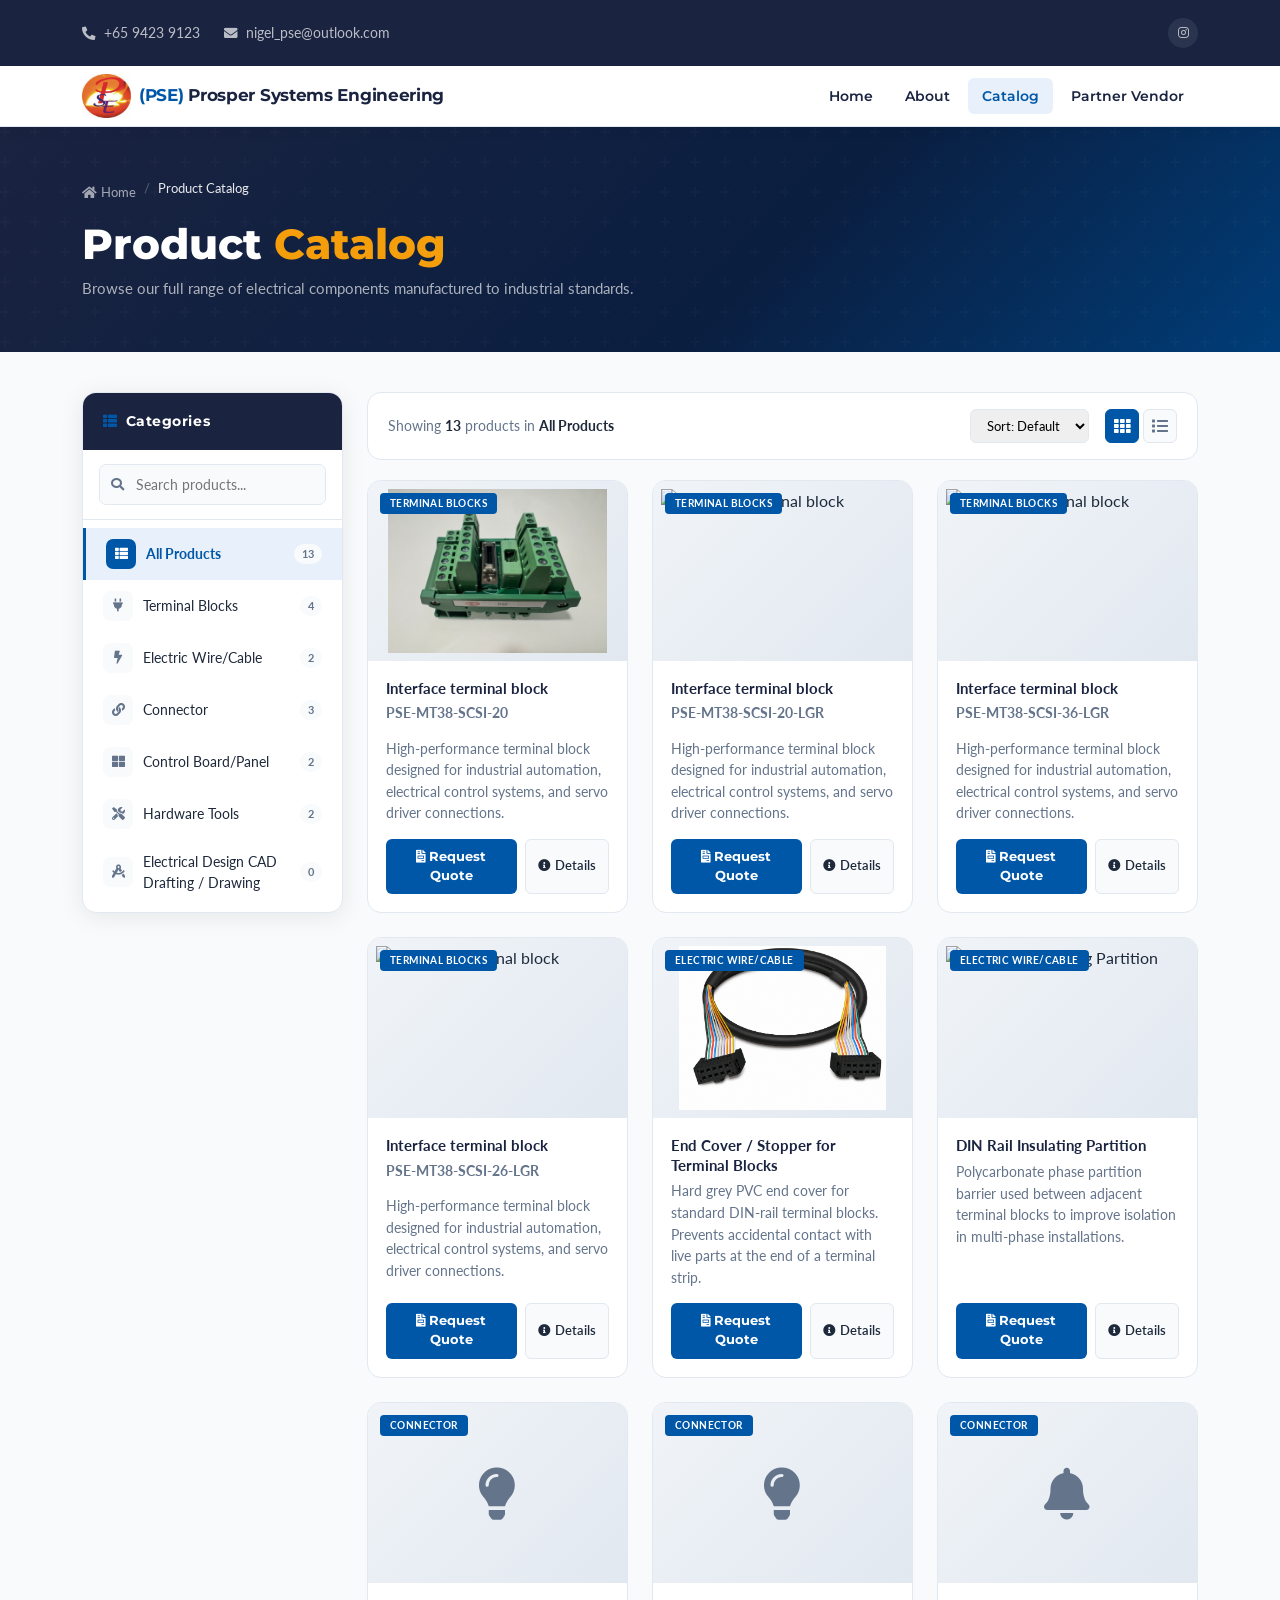
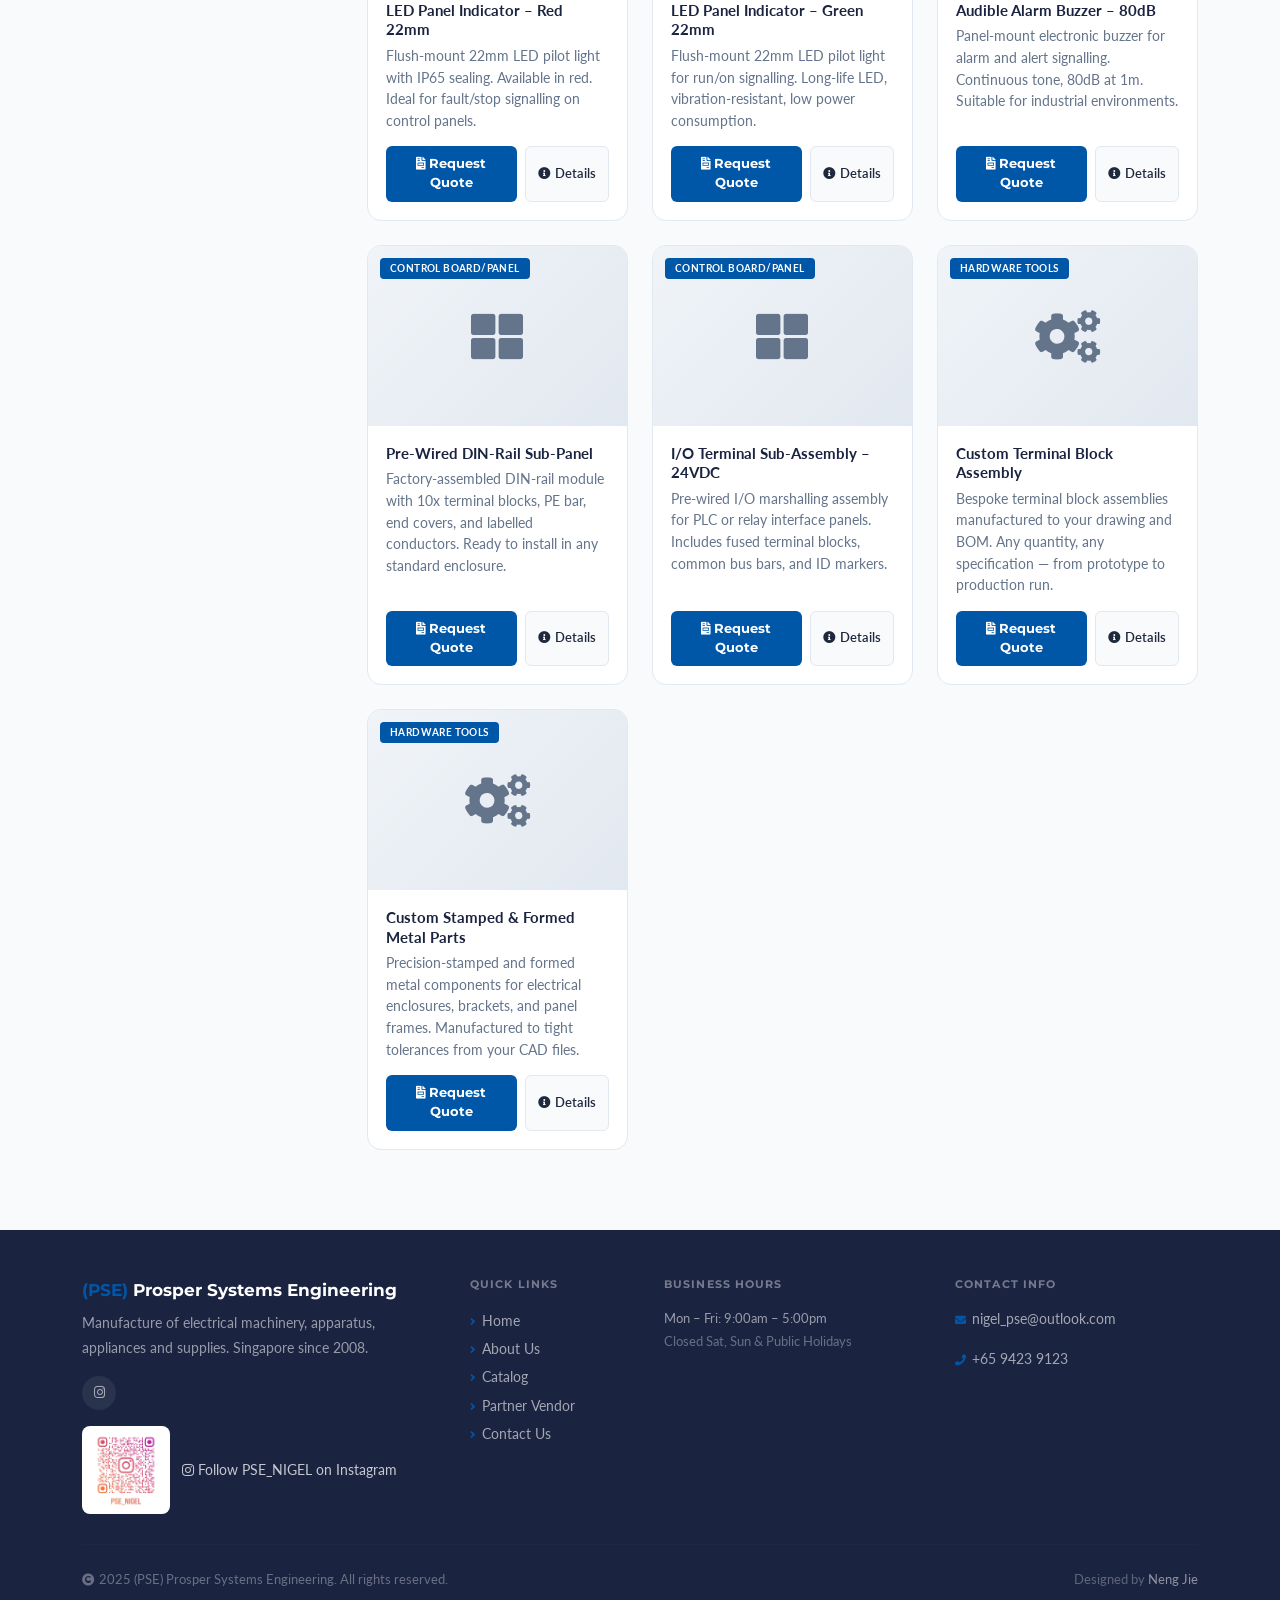
==== catalog.html @ 58437211 "Add files via upload" ====
<!DOCTYPE html>
<html lang="en">
<head>
  <meta charset="UTF-8">
  <title>Catalog – (PSE) Prosper Systems Engineering</title>
  <meta name="viewport" content="width=device-width, initial-scale=1.0">
  <meta name="description" content="Browse PSE's product catalog – terminal blocks, electrical insulators, signalling indicators, control panel sub-assemblies, and custom OEM parts.">

  <!-- Website Logo / Favicon -->
  <link rel="icon" type="image/jpeg" href="img/pse.jpeg">

  <!-- Google Fonts -->
  <link rel="preconnect" href="https://fonts.googleapis.com">
  <link rel="preconnect" href="https://fonts.gstatic.com" crossorigin>
  <link href="https://fonts.googleapis.com/css2?family=Lato:wght@400;700;900&family=Montserrat:wght@400;600;700;800&display=swap" rel="stylesheet">

  <!-- Icons -->
  <link rel="stylesheet" href="https://use.fontawesome.com/releases/v5.15.4/css/all.css"/>
  <link href="https://cdn.jsdelivr.net/npm/bootstrap-icons@1.4.1/font/bootstrap-icons.css" rel="stylesheet">

  <!-- Bootstrap 5 -->
  <link href="https://cdn.jsdelivr.net/npm/bootstrap@5.3.0/dist/css/bootstrap.min.css" rel="stylesheet">

  <!-- Animate.css -->
  <link href="https://cdnjs.cloudflare.com/ajax/libs/animate.css/4.1.1/animate.min.css" rel="stylesheet">
  <link href="css/catalog.css" rel="stylesheet">
</head>
<body>

<!-- Spinner -->
<div id="spinner"><div class="spinner-ring"></div></div>

<!-- Toast -->
<div class="toast-msg" id="toastMsg"></div>

<!-- ── TOPBAR ── -->
<div class="topbar d-none d-xl-block">
  <div class="container">
    <div class="d-flex align-items-center justify-content-between" style="height:46px;">
      <div class="d-flex align-items-center gap-4">
        <a href="tel:+6594239123"><i class="fas fa-phone-alt me-2"></i>+65 9423 9123</a>
        <a href="mailto:nigel_pse@outlook.com"><i class="fas fa-envelope me-2"></i>nigel_pse@outlook.com</a>
      </div>
      <div>
        <a href="https://www.instagram.com/pse_nigel?igsh=am53MmkwdWNjN2xy&utm_source=qr" class="social-btn" target="_blank" rel="noopener" title="Follow PSE on Instagram"><i class="fab fa-instagram"></i></a>
      </div>
    </div>
  </div>
</div>

<!-- ── NAVBAR ── -->
<div class="navbar-wrap">
  <div class="container">
    <nav class="navbar navbar-expand-lg py-2">
      <a href="index.html" class="navbar-brand d-flex align-items-center gap-2 p-0">

        <!-- Company Logo -->
        <img
          src="img/pse.jpeg"
          alt="PSE Logo"
          style="height:44px;width:auto;object-fit:contain;flex-shrink:0;"
        >

        <div class="brand-name d-none d-sm-block"><span>(PSE)</span> Prosper Systems Engineering</div>
      </a>
      <button class="navbar-toggler border-0" type="button" data-bs-toggle="collapse" data-bs-target="#navMain">
        <i class="fas fa-bars" style="color:var(--secondary)"></i>
      </button>
      <div class="collapse navbar-collapse" id="navMain">
        <div class="navbar-nav ms-auto align-items-lg-center gap-1 py-2 py-lg-0">
          <a href="index.html" class="nav-link">Home</a>
          <a href="index.html#about" class="nav-link">About</a>
          <a href="catalog.html" class="nav-link active">Catalog</a>
          <a href="partner-vendor-catalog.html" class="nav-link">Partner Vendor</a>
        </div>
      </div>
    </nav>
  </div>
</div>

<!-- ── PAGE HEADER ── -->
<div class="page-header">
  <div class="container">
    <nav aria-label="breadcrumb" class="mb-3">
      <ol class="breadcrumb mb-0" style="background:none;padding:0;">
        <li class="breadcrumb-item"><a href="index.html"><i class="fas fa-home me-1"></i>Home</a></li>
        <li class="breadcrumb-item active" aria-current="page">Product Catalog</li>
      </ol>
    </nav>
    <h1>Product <span style="color:var(--accent);">Catalog</span></h1>
    <p>Browse our full range of electrical components manufactured to industrial standards.</p>
  </div>
</div>

<!-- ── MAIN CATALOG LAYOUT ── -->
<div class="catalog-layout">
  <div class="container">
    <div class="row g-4">

      <!-- SIDEBAR -->
      <div class="col-lg-3">
        <div class="sidebar-card">
          <div class="sidebar-header">
            <i class="fas fa-th-list"></i>Categories
          </div>
          <!-- Search -->
          <div class="sidebar-search position-relative">
            <i class="fas fa-search search-icon"></i>
            <input type="text" id="sidebarSearch" placeholder="Search products..." oninput="handleSearch(this.value)">
          </div>
          <div class="sidebar-body" id="sidebarCats"></div>
        </div>
      </div>

      <!-- MAIN CONTENT -->
      <div class="col-lg-9">


        <!-- Controls -->
        <div class="catalog-controls">
          <div class="result-count" id="resultCount">Loading...</div>
          <div class="d-flex align-items-center gap-3">
            <select class="sort-select" id="sortSelect" onchange="renderProducts()">
              <option value="default">Sort: Default</option>
              <option value="az">Name A – Z</option>
              <option value="za">Name Z – A</option>
            </select>
            <div class="view-toggle">
              <button class="view-btn active" id="gridViewBtn" onclick="setView('grid')" title="Grid view"><i class="fas fa-th"></i></button>
              <button class="view-btn" id="listViewBtn" onclick="setView('list')" title="List view"><i class="fas fa-list"></i></button>
            </div>
          </div>
        </div>

        <!-- Active category heading -->
        <div class="cat-header-section" id="catHeaderSection" style="display:none;">
          <h3 id="catHeaderTitle"></h3>
          <p id="catHeaderDesc"></p>
        </div>

        <!-- Products Grid -->
        <div id="productsContainer">
          <!-- Skeleton loading -->
          <div class="row g-4" id="skeletonGrid">
            <div class="col-md-4" id="skel1"><div class="skeleton-card"><div class="skeleton-pulse" style="height:180px;"></div><div style="padding:16px;"><div class="skeleton-pulse mb-2" style="height:14px;border-radius:4px;width:60%"></div><div class="skeleton-pulse" style="height:12px;border-radius:4px;"></div></div></div></div>
            <div class="col-md-4"><div class="skeleton-card"><div class="skeleton-pulse" style="height:180px;"></div><div style="padding:16px;"><div class="skeleton-pulse mb-2" style="height:14px;border-radius:4px;width:70%"></div><div class="skeleton-pulse" style="height:12px;border-radius:4px;"></div></div></div></div>
            <div class="col-md-4"><div class="skeleton-card"><div class="skeleton-pulse" style="height:180px;"></div><div style="padding:16px;"><div class="skeleton-pulse mb-2" style="height:14px;border-radius:4px;width:50%"></div><div class="skeleton-pulse" style="height:12px;border-radius:4px;"></div></div></div></div>
          </div>
        </div>

      </div>
    </div>
  </div>
</div>

<!-- ── RFQ MODAL ── -->
<div class="modal fade" id="rfqModal" tabindex="-1">
  <div class="modal-dialog modal-dialog-centered">
    <div class="modal-content">
      <div class="modal-header">
        <h5 class="modal-title" id="rfqModalTitle"><i class="fas fa-file-invoice me-2" style="color:var(--accent);"></i>Request a Quotation</h5>
        <button type="button" class="btn-close" data-bs-dismiss="modal"></button>
      </div>
      <div class="modal-body">
        <div class="modal-img" id="modalImg">
          <div class="placeholder" id="modalImgPlaceholder"></div>
        </div>
        <div class="mb-3 p-3" style="background:var(--bg-light);border-radius:8px;" id="modalProductInfo">
          <div style="font-size:12px;font-weight:700;color:var(--muted);letter-spacing:.05em;text-transform:uppercase;margin-bottom:4px;" id="modalCatLabel"></div>
          <div style="font-size:16px;font-weight:700;color:var(--secondary);" id="modalProductName"></div>
          <div class="modal-part-number" id="modalPartNumber"></div>
        </div>
        <div class="modal-product-details" id="modalProductDetails"></div>
        <form class="rfq-form" id="rfqForm" onsubmit="submitRFQ(event)">
          <div class="row g-3">
            <div class="col-sm-6">
              <label class="form-label small fw-bold text-muted">Your Name *</label>
              <input type="text" class="form-control" placeholder="Full name" required>
            </div>
            <div class="col-sm-6">
              <label class="form-label small fw-bold text-muted">Company</label>
              <input type="text" class="form-control" placeholder="Company name">
            </div>
            <div class="col-sm-6">
              <label class="form-label small fw-bold text-muted">Email *</label>
              <input type="email" class="form-control" placeholder="you@company.com" required>
            </div>
            <div class="col-sm-6">
              <label class="form-label small fw-bold text-muted">Phone</label>
              <input type="tel" class="form-control" placeholder="+65 xxxx xxxx">
            </div>
            <div class="col-6">
              <label class="form-label small fw-bold text-muted">Quantity</label>
              <input type="number" class="form-control" placeholder="e.g. 100" min="1">
            </div>
            <div class="col-6">
              <label class="form-label small fw-bold text-muted">Unit</label>
              <select class="form-control">
                <option>Pieces</option><option>Sets</option><option>Boxes</option><option>Lots</option>
              </select>
            </div>
            <div class="col-12">
              <label class="form-label small fw-bold text-muted">Additional Requirements</label>
              <textarea class="form-control" placeholder="Specifications, delivery timeline, other notes..."></textarea>
            </div>
            <div class="col-12">
              <button type="submit" class="btn-modal-send">
                <i class="fas fa-paper-plane me-2"></i>Send Quote Request
              </button>
            </div>
          </div>
        </form>
      </div>
    </div>
  </div>
</div>

<!-- ── FOOTER ── -->
<footer class="footer pt-5 pb-4">
  <div class="container">
    <div class="row g-5">
      <div class="col-lg-4">
        <div class="footer-brand mb-2"><span>(PSE)</span> Prosper Systems Engineering</div>
        <p>Manufacture of electrical machinery, apparatus, appliances and supplies. Singapore since 2008.</p>
        <div class="mt-3">
          <a href="https://www.instagram.com/pse_nigel?igsh=am53MmkwdWNjN2xy&utm_source=qr" class="footer-social" target="_blank" rel="noopener" title="Follow PSE on Instagram"><i class="fab fa-instagram"></i></a>
          <div class="mt-3">
            <a href="https://www.instagram.com/pse_nigel?igsh=am53MmkwdWNjN2xy&utm_source=qr" target="_blank" rel="noopener" style="display:inline-flex;align-items:center;gap:12px;color:rgba(255,255,255,.75);font-size:13.5px;">
              <img src="img/pse_nigel_qr.png" alt="PSE Instagram QR code" style="width:88px;height:88px;object-fit:contain;border-radius:8px;background:#fff;padding:4px;">
              <span><i class="fab fa-instagram me-1"></i>Follow PSE_NIGEL on Instagram</span>
            </a>
          </div>
        </div>
      </div>
      <div class="col-sm-6 col-lg-2">
        <h6>Quick Links</h6>
        <a class="footer-link" href="index.html"><i class="fas fa-angle-right"></i>Home</a>
        <a class="footer-link" href="index.html#about"><i class="fas fa-angle-right"></i>About Us</a>
        <a class="footer-link" href="catalog.html"><i class="fas fa-angle-right"></i>Catalog</a>
        <a class="footer-link" href="partner-vendor-catalog.html"><i class="fas fa-angle-right"></i>Partner Vendor</a>
        <a class="footer-link" href="index.html#contact"><i class="fas fa-angle-right"></i>Contact Us</a>
      </div>
      <div class="col-sm-6 col-lg-3">
        <h6>Business Hours</h6>
        <p style="font-size:13px;">Mon – Fri: 9:00am – 5:00pm<br><span style="color:rgba(255,255,255,.35);">Closed Sat, Sun & Public Holidays</span></p>
      </div>
      <div class="col-lg-3">
        <h6>Contact Info</h6>
        <p style="font-size:13px;"><a href="mailto:nigel_pse@outlook.com" class="footer-link d-inline"><i class="fas fa-envelope"></i>nigel_pse@outlook.com</a></p>
        <p style="font-size:13px;"><a href="tel:+6594239123" class="footer-link d-inline"><i class="fas fa-phone"></i>+65 9423 9123</a></p>
      </div>
    </div>
    <hr class="footer-divider my-4">
    <div class="row align-items-center">
      <div class="col-md-6"><p style="color:rgba(255,255,255,.35);font-size:12.5px;margin:0;"><i class="fas fa-copyright me-1"></i>2025 (PSE) Prosper Systems Engineering. All rights reserved.</p></div>
      <div class="col-md-6 text-md-end"><p style="color:rgba(255,255,255,.3);font-size:12.5px;margin:0;">Designed by <a href="#" style="color:rgba(255,255,255,.5);">Neng Jie</a></p></div>
    </div>
  </div>
</footer>

<!-- Back to Top -->
<button id="backToTop" title="Back to top" onclick="window.scrollTo({top:0,behavior:'smooth'})">
  <i class="fas fa-arrow-up"></i>
</button>

<!-- ── SCRIPTS ── -->
<script src="https://ajax.googleapis.com/ajax/libs/jquery/3.6.4/jquery.min.js"></script>
<script src="https://cdn.jsdelivr.net/npm/bootstrap@5.3.0/dist/js/bootstrap.bundle.min.js"></script>
<script src="js/catalog.js"></script>

</body>
</html>
---- css/catalog.css ----
/*
  Catalog Page Styles
  ------------------------------------------------------------
  Purpose: Catalog page layout, sidebar filters, product cards, modal, footer, and utility controls.
  Related HTML: catalog.html
  Main sections are labeled below so layout, navigation, catalog,
  footer, and floating-contact styles are easy to find.
*/

:root {
      --primary: #0057A8;
      --primary-dark: #003d78;
      --primary-light: #e8f0fb;
      --secondary: #1a2340;
      --accent: #F59E0B;
      --text: #1e293b;
      --muted: #64748b;
      --border: #e2e8f0;
      --bg-light: #f8fafc;
      --white: #ffffff;
      --radius: 8px;
      --radius-lg: 14px;
      --shadow: 0 4px 24px rgba(0,0,0,0.08);
      --shadow-md: 0 8px 40px rgba(0,0,0,0.12);
    }

    * { box-sizing: border-box; }
    body { font-family: 'Lato', sans-serif; color: var(--text); background: var(--bg-light); overflow-x: hidden; }
    h1,h2,h3,h4,h5,h6 { font-family: 'Montserrat', sans-serif; }
    a { text-decoration: none; color: inherit; }

    /* ── SPINNER ── */
    #spinner {
      position: fixed; inset: 0; background: var(--white);
      display: flex; align-items: center; justify-content: center;
      z-index: 9999; transition: opacity .4s;
    }
    #spinner.hide { opacity: 0; pointer-events: none; }
    .spinner-ring {
      width: 52px; height: 52px; border: 4px solid var(--border);
      border-top-color: var(--primary); border-radius: 50%;
      animation: spin .8s linear infinite;
    }
    @keyframes spin { to { transform: rotate(360deg); } }

    /* ── TOPBAR ── */
    .topbar { background: var(--secondary); padding: 10px 0; font-size: 13.5px; }
    .topbar a { color: rgba(255,255,255,.7); transition: color .2s; }
    .topbar a:hover { color: var(--white); }
    .topbar .social-btn {
      width: 30px; height: 30px; border-radius: 50%;
      background: rgba(255,255,255,.08); color: rgba(255,255,255,.7);
      display: inline-flex; align-items: center; justify-content: center;
      font-size: 12px; transition: background .2s, color .2s; margin-left: 6px;
    }
    .topbar .social-btn:hover { background: var(--primary); color: var(--white); }

    /* ── NAVBAR ── */
    .navbar-wrap {
      background: var(--white); border-bottom: 1px solid var(--border);
      position: sticky; top: 0; z-index: 500;
      box-shadow: 0 2px 12px rgba(0,0,0,0.06);
    }
    .brand-name { font-family: 'Montserrat', sans-serif; font-size: 17px; font-weight: 700; color: var(--secondary); letter-spacing: -.3px; }
    .brand-name span { color: var(--primary); }
    .navbar .nav-link {
      font-family: 'Montserrat', sans-serif; font-weight: 600; font-size: 13.5px;
      color: var(--secondary) !important; padding: 8px 14px !important; border-radius: 6px;
      transition: background .2s, color .2s;
    }
    .navbar .nav-link:hover, .navbar .nav-link.active { background: var(--primary-light); color: var(--primary) !important; }
    .btn-quote {
      background: var(--primary); color: var(--white) !important; border-radius: 6px;
      padding: 8px 18px !important; font-weight: 700 !important;
      transition: background .2s, transform .15s;
    }
    .btn-quote:hover { background: var(--primary-dark); transform: translateY(-1px); }

    /* ── PAGE HEADER ── */
    .page-header {
      background: linear-gradient(135deg, var(--secondary) 0%, #0a1e40 60%, var(--primary-dark) 100%);
      padding: 52px 0; position: relative; overflow: hidden;
    }
    .page-header::before {
      content: ''; position: absolute; inset: 0;
      background: url("data:image/svg+xml,%3Csvg width='60' height='60' viewBox='0 0 60 60' xmlns='http://www.w3.org/2000/svg'%3E%3Cg fill='none'%3E%3Cg fill='%23ffffff' fill-opacity='0.02'%3E%3Cpath d='M36 34v-4h-2v4h-4v2h4v4h2v-4h4v-2h-4zm0-30V0h-2v4h-4v2h4v4h2V6h4V4h-4zM6 34v-4H4v4H0v2h4v4h2v-4h4v-2H6zM6 4V0H4v4H0v2h4v4h2V6h4V4H6z'/%3E%3C/g%3E%3C/g%3E%3C/svg%3E");
    }
    .page-header h1 { font-size: clamp(28px,4vw,42px); font-weight: 800; color: var(--white); margin-bottom: 8px; }
    .page-header p { color: rgba(255,255,255,.65); font-size: 15px; margin: 0; }
    .breadcrumb-item a { color: rgba(255,255,255,.6); font-size: 13px; transition: color .15s; }
    .breadcrumb-item a:hover { color: var(--white); }
    .breadcrumb-item.active { color: rgba(255,255,255,.9); font-size: 13px; }
    .breadcrumb-item + .breadcrumb-item::before { color: rgba(255,255,255,.3); }

    /* ── LAYOUT ── */
    .catalog-layout { padding: 40px 0 80px; }

    /* ── SIDEBAR ── */
    .sidebar-card {
      background: var(--white); border: 1px solid var(--border);
      border-radius: var(--radius-lg); overflow: hidden;
      box-shadow: var(--shadow); position: sticky; top: 90px;
    }
    .sidebar-header {
      background: var(--secondary); padding: 18px 20px;
      font-family: 'Montserrat', sans-serif; font-size: 14px; font-weight: 700;
      color: var(--white); letter-spacing: .04em;
    }
    .sidebar-header i { color: var(--primary); margin-right: 8px; }
    .sidebar-body { padding: 8px 0; }
    .sidebar-cat {
      display: flex; align-items: center; gap: 10px;
      padding: 11px 20px; font-size: 14px; color: var(--text);
      cursor: pointer; transition: background .15s, color .15s; border: none;
      background: none; width: 100%; text-align: left;
    }
    .sidebar-cat:hover, .sidebar-cat.active {
      background: var(--primary-light); color: var(--primary);
    }
    .sidebar-cat.active { font-weight: 700; border-left: 3px solid var(--primary); }
    .sidebar-cat .cat-icon-sm {
      width: 30px; height: 30px; border-radius: 7px; background: var(--bg-light);
      display: flex; align-items: center; justify-content: center;
      font-size: 13px; color: var(--muted); flex-shrink: 0;
      transition: background .15s, color .15s;
    }
    .sidebar-cat.active .cat-icon-sm, .sidebar-cat:hover .cat-icon-sm {
      background: var(--primary); color: var(--white);
    }
    .sidebar-cat .cat-count {
      margin-left: auto; font-size: 11px; font-weight: 700;
      background: var(--bg-light); color: var(--muted);
      padding: 2px 8px; border-radius: 10px;
    }

    .sidebar-subcats { display: none; padding: 2px 16px 10px 68px; border-bottom: 1px solid var(--border); }
    .sidebar-subcats.show { display: grid; gap: 4px; }
    .sidebar-subcat {
      border: none; background: transparent; color: var(--muted); text-align: left;
      font-size: 12.5px; line-height: 1.35; padding: 5px 0; cursor: pointer;
      transition: color .15s, transform .15s;
    }
    .sidebar-subcat:hover { color: var(--primary); transform: translateX(3px); }

    /* Search in sidebar */
    .sidebar-search {
      padding: 14px 16px; border-bottom: 1px solid var(--border);
    }
    .sidebar-search input {
      width: 100%; padding: 9px 12px 9px 36px; border: 1.5px solid var(--border);
      border-radius: 7px; font-size: 14px; outline: none; background: var(--bg-light);
      transition: border-color .2s;
    }
    .sidebar-search input:focus { border-color: var(--primary); }
    .sidebar-search .search-icon {
      position: absolute; left: 28px; top: 50%; transform: translateY(-50%);
      color: var(--muted); font-size: 13px;
    }

    /* ── CATALOG CONTROLS ── */
    .catalog-controls {
      background: var(--white); border: 1px solid var(--border);
      border-radius: var(--radius-lg); padding: 16px 20px;
      display: flex; align-items: center; justify-content: space-between;
      flex-wrap: wrap; gap: 12px; margin-bottom: 20px;
    }
    .result-count { font-size: 14px; color: var(--muted); }
    .result-count strong { color: var(--text); font-weight: 700; }
    .view-toggle { display: flex; gap: 4px; }
    .view-btn {
      width: 34px; height: 34px; border-radius: 6px; border: 1px solid var(--border);
      background: var(--bg-light); color: var(--muted); display: flex;
      align-items: center; justify-content: center; cursor: pointer; transition: all .15s;
    }
    .view-btn.active, .view-btn:hover { background: var(--primary); color: var(--white); border-color: var(--primary); }
    .sort-select {
      padding: 7px 12px; border: 1.5px solid var(--border); border-radius: 6px;
      font-size: 13px; outline: none; cursor: pointer;
    }
    .sort-select:focus { border-color: var(--primary); }

    /* ── CATEGORY HEADER SECTION ── */
    .cat-header-section {
      background: var(--white); border: 1px solid var(--border);
      border-radius: var(--radius-lg); padding: 24px; margin-bottom: 20px;
      border-left: 5px solid var(--primary);
    }
    .cat-header-section h3 { font-size: 20px; font-weight: 700; color: var(--secondary); margin-bottom: 6px; }
    .cat-header-section p { font-size: 14px; color: var(--muted); margin: 0; }

    /* ── CATEGORY OVERVIEW CARDS (top) ── */
    .overview-grid { margin-bottom: 32px; }
    .overview-card {
      background: var(--white); border: 1.5px solid var(--border);
      border-radius: var(--radius-lg); padding: 24px 18px; text-align: center;
      cursor: pointer; transition: all .22s; height: 100%;
    }
    .overview-card:hover, .overview-card.active {
      border-color: var(--primary); box-shadow: 0 4px 20px rgba(0,87,168,.1);
      transform: translateY(-3px);
    }
    .overview-card.active { border-color: var(--primary); background: var(--primary-light); }
    .ov-icon {
      width: 56px; height: 56px; background: var(--primary-light);
      border-radius: 12px; display: flex; align-items: center; justify-content: center;
      margin: 0 auto 14px; font-size: 22px; color: var(--primary);
      transition: background .2s, color .2s;
    }
    .overview-card:hover .ov-icon, .overview-card.active .ov-icon {
      background: var(--primary); color: var(--white);
    }
    .overview-card h6 { font-size: 13px; font-weight: 700; color: var(--secondary); margin: 0; line-height: 1.3; }

    /* ── PRODUCT CARDS ── */
    .prod-card {
      background: var(--white); border: 1.5px solid var(--border);
      border-radius: var(--radius-lg); overflow: hidden;
      transition: all .22s; height: 100%;
      display: flex; flex-direction: column;
    }
    .prod-card:hover {
      border-color: var(--primary); box-shadow: var(--shadow-md);
      transform: translateY(-4px);
    }
    .prod-img-wrap {
      height: 180px; background: linear-gradient(135deg, #f0f4f8, #e2e8f0);
      display: flex; align-items: center; justify-content: center;
      overflow: hidden; position: relative; flex-shrink: 0;
    }
    .prod-img-wrap img {
      width: 100%; height: 100%; object-fit: contain; padding: 8px;
      transition: transform .35s;
    }
    .prod-card:hover .prod-img-wrap img { transform: scale(1.04); }
    .prod-img-placeholder { font-size: 52px; color: var(--muted); }
    .prod-cat-badge {
      position: absolute; top: 12px; left: 12px;
      background: var(--primary); color: var(--white);
      font-size: 10px; font-weight: 700; padding: 3px 10px;
      border-radius: 4px; letter-spacing: .04em; text-transform: uppercase;
    }
    .prod-body { padding: 18px; flex: 1; display: flex; flex-direction: column; }
    .prod-name { font-size: 15px; font-weight: 700; color: var(--secondary); margin-bottom: 6px; line-height: 1.3; }
    .prod-part-number { font-size: 13.5px; font-weight: 700; color: #64748b; margin-bottom: 16px; line-height: 1.35; }
    .prod-desc { font-size: 13.5px; color: var(--muted); line-height: 1.6; flex: 1; margin-bottom: 14px; }
    .prod-footer { display: flex; gap: 8px; flex-wrap: wrap; }
    .btn-rfq {
      flex: 1; background: var(--primary); color: var(--white);
      border: none; border-radius: 6px; padding: 9px 12px;
      font-family: 'Montserrat', sans-serif; font-weight: 700; font-size: 12.5px;
      cursor: pointer; transition: background .2s; text-align: center;
    }
    .btn-rfq:hover { background: var(--primary-dark); }
    .btn-detail {
      background: var(--bg-light); color: var(--text); border: 1px solid var(--border);
      border-radius: 6px; padding: 9px 12px; font-size: 12.5px; font-weight: 600;
      cursor: pointer; transition: all .2s; white-space: nowrap;
    }
    .btn-detail:hover { background: var(--primary-light); border-color: var(--primary); color: var(--primary); }

    /* List view */
    .prod-card.list-view { flex-direction: row; }
    .prod-card.list-view .prod-img-wrap { width: 160px; height: 120px; flex-shrink: 0; }
    .prod-card.list-view .prod-body { padding: 14px 18px; }
    .prod-card.list-view .prod-desc { font-size: 13px; }

    /* ── EMPTY STATE ── */
    .empty-state { text-align: center; padding: 60px 20px; }
    .empty-state i { font-size: 48px; color: var(--border); margin-bottom: 16px; display: block; }
    .empty-state h5 { font-size: 16px; color: var(--muted); font-weight: 600; }
    .empty-state p { font-size: 14px; color: var(--muted); }

    /* ── MODAL ── */
    .modal-content { border-radius: var(--radius-lg); border: none; }
    .modal-header { background: var(--secondary); border-radius: var(--radius-lg) var(--radius-lg) 0 0; padding: 20px 24px; }
    .modal-header .modal-title { font-family: 'Montserrat', sans-serif; color: var(--white); font-size: 16px; font-weight: 700; }
    .modal-header .btn-close { filter: invert(1); }
    .modal-body { padding: 24px; }
    .modal-img {
      background: linear-gradient(135deg, #f0f4f8, #e2e8f0);
      border-radius: var(--radius); height: 220px; display: flex;
      align-items: center; justify-content: center; margin-bottom: 20px;
      overflow: hidden;
    }
    .modal-img img { width: 100%; height: 100%; object-fit: cover; }
    .modal-img .placeholder { font-size: 64px; color: var(--muted); }
    .rfq-form .form-control {
      border: 1.5px solid var(--border); border-radius: 7px;
      padding: 10px 13px; font-size: 14px; transition: border-color .2s;
    }
    .rfq-form .form-control:focus { border-color: var(--primary); box-shadow: none; }
    .rfq-form textarea { resize: none; min-height: 90px; }
    .btn-modal-send {
      background: var(--primary); color: var(--white); border: none;
      border-radius: 7px; padding: 11px 0; width: 100%;
      font-family: 'Montserrat', sans-serif; font-weight: 700; font-size: 14px;
      cursor: pointer; transition: background .2s;
    }
    .btn-modal-send:hover { background: var(--primary-dark); }

    /* ── LOADING SKELETON ── */
    .skeleton-card { background: var(--white); border: 1px solid var(--border); border-radius: var(--radius-lg); overflow: hidden; }
    .skeleton-pulse { background: linear-gradient(90deg, #f0f4f8 25%, #e2e8f0 50%, #f0f4f8 75%); background-size: 200% 100%; animation: pulse 1.4s infinite; }
    @keyframes pulse { 0% { background-position: 200% 0; } 100% { background-position: -200% 0; } }

    /* ── FOOTER ── */
    .footer { background: var(--secondary); }
    .footer-brand { font-family: 'Montserrat', sans-serif; font-size: 17px; font-weight: 700; color: var(--white); }
    .footer-brand span { color: var(--primary); }
    .footer p { font-size: 13.5px; color: rgba(255,255,255,.55); line-height: 1.8; }
    .footer h6 { font-family: 'Montserrat', sans-serif; font-size: 11px; font-weight: 700; letter-spacing: .1em; text-transform: uppercase; color: rgba(255,255,255,.4); margin-bottom: 16px; }
    .footer-link { display: block; font-size: 13.5px; color: rgba(255,255,255,.6); padding: 4px 0; transition: color .15s; }
    .footer-link:hover { color: var(--white); }
    .footer-link i { font-size: 11px; margin-right: 6px; color: var(--primary); }
    .footer-social { width: 34px; height: 34px; border-radius: 50%; background: rgba(255,255,255,.07); color: rgba(255,255,255,.6); display: inline-flex; align-items: center; justify-content: center; font-size: 13px; transition: background .2s, color .2s; margin-right: 6px; }
    .footer-social:hover { background: var(--primary); color: var(--white); }
    .footer-divider { border-color: rgba(255,255,255,.08); }

    /* ── BACK TO TOP ── */
    #backToTop {
      position: fixed; bottom: 28px; right: 28px; width: 44px; height: 44px;
      background: var(--primary); color: var(--white); border-radius: 50%; border: none;
      cursor: pointer; display: flex; align-items: center; justify-content: center;
      font-size: 16px; box-shadow: var(--shadow-md);
      opacity: 0; transform: translateY(12px);
      transition: opacity .3s, transform .3s, background .2s; z-index: 900;
    }
    #backToTop.show { opacity: 1; transform: translateY(0); }
    #backToTop:hover { background: var(--primary-dark); }

    /* ── TOAST ── */
    .toast-msg {
      position: fixed; bottom: 80px; right: 28px;
      background: var(--secondary); color: var(--white); padding: 12px 20px;
      border-radius: 8px; font-size: 14px; border-left: 3px solid var(--accent);
      z-index: 2000; opacity: 0; transform: translateY(8px);
      transition: all .3s; pointer-events: none;
    }
    .toast-msg.show { opacity: 1; transform: translateY(0); }

    @media (max-width: 767px) {
      .prod-card.list-view { flex-direction: column; }
      .prod-card.list-view .prod-img-wrap { width: 100%; height: 160px; }
      .catalog-controls { flex-direction: column; align-items: flex-start; }
    }

    .modal-part-number { margin-top: 5px; font-size: 13.5px; font-weight: 700; color: #64748b; }
    .modal-product-details { margin-bottom: 18px; }
    .product-detail-section { background: var(--bg-light); border: 1px solid var(--border); border-radius: 8px; padding: 14px 16px; margin-bottom: 10px; }
    .product-detail-section h6 { font-family: 'Montserrat', sans-serif; font-weight: 800; font-size: 12px; color: var(--secondary); text-transform: uppercase; letter-spacing: .04em; margin-bottom: 10px; }
    .product-detail-section p { font-size: 13.5px; color: var(--text); line-height: 1.7; margin-bottom: 8px; }
    .product-detail-section p:last-child { margin-bottom: 0; }
    .product-detail-section ul { list-style: none; padding: 0; margin: 0; display: grid; gap: 7px; }
    .product-detail-section li { font-size: 13.5px; color: var(--text); line-height: 1.55; }
    .product-detail-section li i { color: #0f9f6e; margin-right: 7px; }
    .product-detail-summary { border-left: 3px solid var(--primary); }
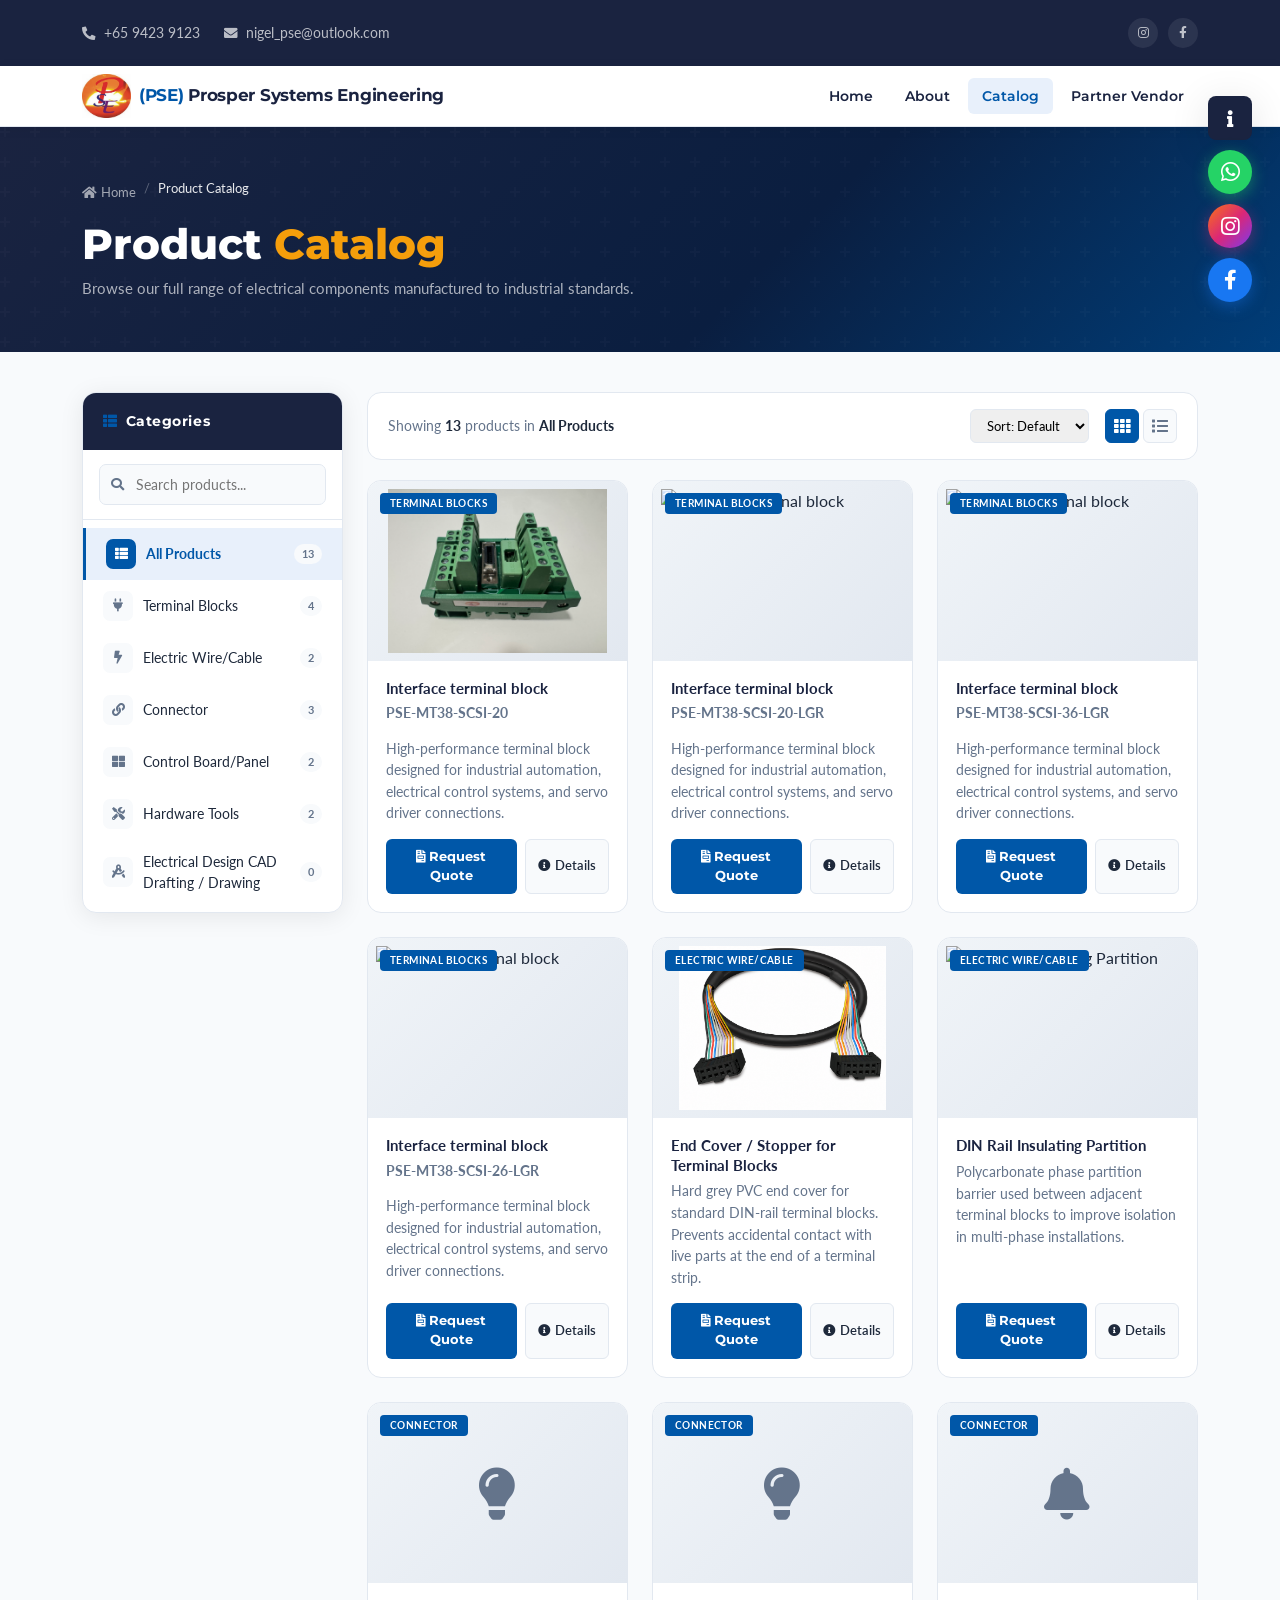
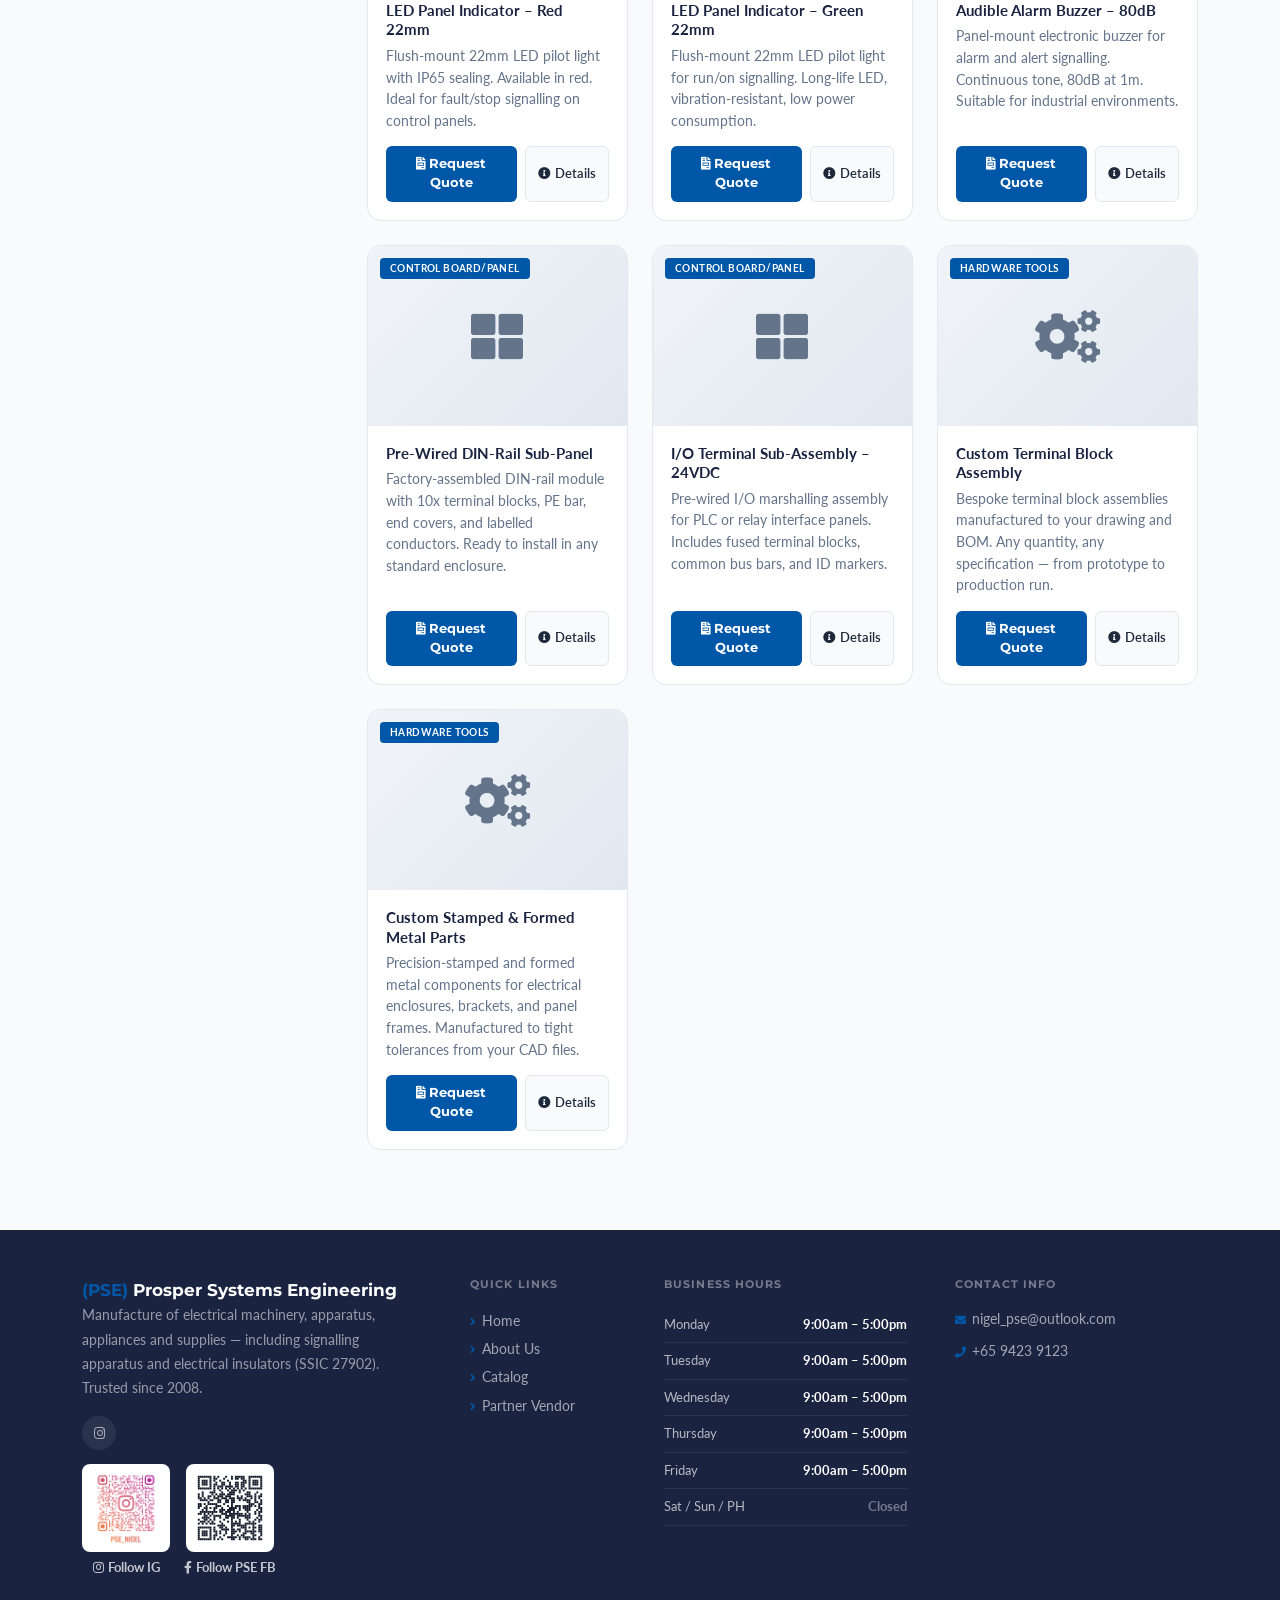
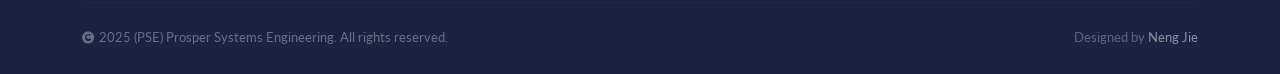
==== commit 9dd211b5: "Add files via upload" ====
--- a/catalog.html
+++ b/catalog.html
@@ -42,7 +42,8 @@
         <a href="mailto:nigel_pse@outlook.com"><i class="fas fa-envelope me-2"></i>nigel_pse@outlook.com</a>
       </div>
       <div>
-        <a href="https://www.instagram.com/pse_nigel?igsh=am53MmkwdWNjN2xy&utm_source=qr" class="social-btn" target="_blank" rel="noopener" title="Follow PSE on Instagram"><i class="fab fa-instagram"></i></a>
+        <a href="https://www.instagram.com/pse_nigel?igsh=am53MmkwdWNjN2xy&utm_source=qr" class="social-btn" target="_blank" rel="noopener" title="Follow PSE on Instagram"><i class="fab fa-instagram"></i></a>
+        <a href="https://www.facebook.com/profile.php?id=61591561677511" class="social-btn" target="_blank" rel="noopener" title="Follow PSE on Facebook"><i class="fab fa-facebook-f"></i></a>
       </div>
     </div>
   </div>
@@ -216,49 +217,134 @@
 </div>
 
 <!-- ── FOOTER ── -->
-<footer class="footer pt-5 pb-4">
-  <div class="container">
-    <div class="row g-5">
-      <div class="col-lg-4">
-        <div class="footer-brand mb-2"><span>(PSE)</span> Prosper Systems Engineering</div>
-        <p>Manufacture of electrical machinery, apparatus, appliances and supplies. Singapore since 2008.</p>
-        <div class="mt-3">
-          <a href="https://www.instagram.com/pse_nigel?igsh=am53MmkwdWNjN2xy&utm_source=qr" class="footer-social" target="_blank" rel="noopener" title="Follow PSE on Instagram"><i class="fab fa-instagram"></i></a>
-          <div class="mt-3">
-            <a href="https://www.instagram.com/pse_nigel?igsh=am53MmkwdWNjN2xy&utm_source=qr" target="_blank" rel="noopener" style="display:inline-flex;align-items:center;gap:12px;color:rgba(255,255,255,.75);font-size:13.5px;">
-              <img src="img/pse_nigel_qr.png" alt="PSE Instagram QR code" style="width:88px;height:88px;object-fit:contain;border-radius:8px;background:#fff;padding:4px;">
-              <span><i class="fab fa-instagram me-1"></i>Follow PSE_NIGEL on Instagram</span>
-            </a>
-          </div>
-        </div>
-      </div>
-      <div class="col-sm-6 col-lg-2">
-        <h6>Quick Links</h6>
-        <a class="footer-link" href="index.html"><i class="fas fa-angle-right"></i>Home</a>
-        <a class="footer-link" href="index.html#about"><i class="fas fa-angle-right"></i>About Us</a>
-        <a class="footer-link" href="catalog.html"><i class="fas fa-angle-right"></i>Catalog</a>
-        <a class="footer-link" href="partner-vendor-catalog.html"><i class="fas fa-angle-right"></i>Partner Vendor</a>
-        <a class="footer-link" href="index.html#contact"><i class="fas fa-angle-right"></i>Contact Us</a>
-      </div>
-      <div class="col-sm-6 col-lg-3">
-        <h6>Business Hours</h6>
-        <p style="font-size:13px;">Mon – Fri: 9:00am – 5:00pm<br><span style="color:rgba(255,255,255,.35);">Closed Sat, Sun & Public Holidays</span></p>
-      </div>
-      <div class="col-lg-3">
-        <h6>Contact Info</h6>
-        <p style="font-size:13px;"><a href="mailto:nigel_pse@outlook.com" class="footer-link d-inline"><i class="fas fa-envelope"></i>nigel_pse@outlook.com</a></p>
-        <p style="font-size:13px;"><a href="tel:+6594239123" class="footer-link d-inline"><i class="fas fa-phone"></i>+65 9423 9123</a></p>
-      </div>
-    </div>
-    <hr class="footer-divider my-4">
-    <div class="row align-items-center">
-      <div class="col-md-6"><p style="color:rgba(255,255,255,.35);font-size:12.5px;margin:0;"><i class="fas fa-copyright me-1"></i>2025 (PSE) Prosper Systems Engineering. All rights reserved.</p></div>
-      <div class="col-md-6 text-md-end"><p style="color:rgba(255,255,255,.3);font-size:12.5px;margin:0;">Designed by <a href="#" style="color:rgba(255,255,255,.5);">Neng Jie</a></p></div>
-    </div>
-  </div>
+<footer class="footer pt-5 pb-4">
+  <div class="container">
+    <div class="row g-5">
+
+      <!-- Brand -->
+      <div class="col-lg-4">
+        <div class="footer-brand"><span>(PSE)</span> Prosper Systems Engineering</div>
+        <p>Manufacture of electrical machinery, apparatus, appliances and supplies — including signalling apparatus and electrical insulators (SSIC 27902). Trusted since 2008.</p>
+        <a href="https://www.instagram.com/pse_nigel?igsh=am53MmkwdWNjN2xy&utm_source=qr" class="footer-social" target="_blank" rel="noopener" title="Follow PSE on Instagram"><i class="fab fa-instagram"></i></a>
+        <div class="footer-qr-row">
+          <a class="footer-qr-card" href="https://www.instagram.com/pse_nigel?igsh=am53MmkwdWNjN2xy&utm_source=qr" target="_blank" rel="noopener">
+            <img src="img/pse_nigel_qr.png" alt="PSE Instagram QR code">
+            <span><i class="fab fa-instagram me-1"></i>Follow IG</span>
+          </a>
+          <a class="footer-qr-card" href="https://www.facebook.com/profile.php?id=61591561677511" target="_blank" rel="noopener">
+            <img src="img/facebook_qr.svg" alt="PSE Facebook QR code">
+            <span><i class="fab fa-facebook-f me-1"></i>Follow PSE FB</span>
+          </a>
+        </div>
+      </div>
+
+      <!-- Quick Links -->
+      <div class="col-sm-6 col-lg-2">
+        <h6>Quick Links</h6>
+        <a class="footer-link" href="index.html"><i class="fas fa-angle-right"></i>Home</a>
+        <a class="footer-link" href="index.html#about"><i class="fas fa-angle-right"></i>About Us</a>
+        <a class="footer-link" href="catalog.html"><i class="fas fa-angle-right"></i>Catalog</a>
+        <a class="footer-link" href="partner-vendor-catalog.html"><i class="fas fa-angle-right"></i>Partner Vendor</a>
+      </div>
+
+      <!-- Business Hours -->
+      <div class="col-sm-6 col-lg-3">
+        <h6>Business Hours</h6>
+        <div class="biz-hours-row"><span>Monday</span><span>9:00am – 5:00pm</span></div>
+        <div class="biz-hours-row"><span>Tuesday</span><span>9:00am – 5:00pm</span></div>
+        <div class="biz-hours-row"><span>Wednesday</span><span>9:00am – 5:00pm</span></div>
+        <div class="biz-hours-row"><span>Thursday</span><span>9:00am – 5:00pm</span></div>
+        <div class="biz-hours-row"><span>Friday</span><span>9:00am – 5:00pm</span></div>
+        <div class="biz-hours-row"><span>Sat / Sun / PH</span><span style="color:rgba(255,255,255,.4);">Closed</span></div>
+      </div>
+
+      <!-- Contact Info -->
+      <div class="col-lg-3">
+        <h6>Contact Info</h6>
+        <p class="mb-2"><a href="mailto:nigel_pse@outlook.com" class="footer-link d-inline"><i class="fas fa-envelope"></i>nigel_pse@outlook.com</a></p>
+        <p class="mb-0"><a href="tel:+6594239123" class="footer-link d-inline"><i class="fas fa-phone"></i>+65 9423 9123</a></p>
+      </div>
+
+    </div>
+
+    <hr class="footer-divider my-4">
+
+    <div class="row align-items-center">
+      <div class="col-md-6">
+        <p style="color:rgba(255,255,255,.35);font-size:12.5px;margin:0;">
+          <i class="fas fa-copyright me-1"></i>2025 (PSE) Prosper Systems Engineering. All rights reserved.
+        </p>
+      </div>
+      <div class="col-md-6 text-md-end">
+        <p style="color:rgba(255,255,255,.3);font-size:12.5px;margin:0;">
+          Designed by <a href="#" style="color:rgba(255,255,255,.5);">Neng Jie</a>
+        </p>
+      </div>
+    </div>
+
+  </div>
 </footer>
 
 <!-- Back to Top -->
+
+<!-- Floating Contact Info Widget -->
+<div id="floatingContact">
+  <div id="floatingInfoCard">
+    <div class="fi-header"><i class="fas fa-address-card me-2"></i>Contact Info</div>
+    <div class="fi-row">
+      <i class="fas fa-envelope fi-icon"></i>
+      <div><span class="fi-label">Email</span><a href="mailto:nigel_pse@outlook.com">nigel_pse@outlook.com</a></div>
+    </div>
+    <div class="fi-row">
+      <i class="fas fa-phone fi-icon"></i>
+      <div><span class="fi-label">Phone / WhatsApp</span><a href="tel:+6594239123">+65 9423 9123</a></div>
+    </div>
+    <div class="fi-row">
+      <i class="fas fa-clock fi-icon"></i>
+      <div><span class="fi-label">Business Hours</span>Mon-Fri: 9:00am - 5:00pm<br><span style="color:var(--muted);font-size:11.5px;">Closed Sat, Sun &amp; Public Holidays</span></div>
+    </div>
+  </div>
+  <button id="floatingContactBtn" title="Contact Info">
+    <i class="fas fa-info"></i>
+  </button>
+</div>
+
+<!-- WhatsApp Bubble -->
+<div id="whatsappBubble">
+  <div id="waTooltip">
+    <div class="wa-name">Nigel - PSE</div>
+    <div class="wa-num">+65 9423 9123</div>
+    <div style="color:rgba(255,255,255,.6);font-size:11.5px;margin-top:3px;">Chat on WhatsApp</div>
+  </div>
+  <a href="https://wa.me/6594239123?text=Hello%20PSE%2C%20I%20would%20like%20to%20enquire%20about%20your%20products%2Fservices." target="_blank" rel="noopener" title="Chat on WhatsApp">
+    <i class="fab fa-whatsapp"></i>
+  </a>
+</div>
+
+<!-- Instagram Bubble -->
+<div id="instagramBubble">
+  <div id="igTooltip">
+    <img src="img/pse_nigel_qr.png" alt="PSE Instagram QR code" class="ig-qr">
+    <div class="ig-name">PSE_NIGEL</div>
+    <div class="ig-link">Scan or tap to follow</div>
+  </div>
+  <a href="https://www.instagram.com/pse_nigel?igsh=am53MmkwdWNjN2xy&utm_source=qr" target="_blank" rel="noopener" title="Follow PSE on Instagram">
+    <i class="fab fa-instagram"></i>
+  </a>
+</div>
+
+<!-- Facebook Bubble -->
+<div id="facebookBubble">
+  <div id="fbTooltip">
+    <img src="img/facebook_qr.svg" alt="PSE Facebook QR code" class="fb-qr">
+    <div class="fb-name">PSE Facebook</div>
+    <div class="fb-link">Scan or tap to follow</div>
+  </div>
+  <a href="https://www.facebook.com/profile.php?id=61591561677511" target="_blank" rel="noopener" title="Follow PSE on Facebook">
+    <i class="fab fa-facebook-f"></i>
+  </a>
+</div>
+
 <button id="backToTop" title="Back to top" onclick="window.scrollTo({top:0,behavior:'smooth'})">
   <i class="fas fa-arrow-up"></i>
 </button>
--- a/css/catalog.css
+++ b/css/catalog.css
@@ -354,3 +354,186 @@
     .product-detail-section li { font-size: 13.5px; color: var(--text); line-height: 1.55; }
     .product-detail-section li i { color: #0f9f6e; margin-right: 7px; }
     .product-detail-summary { border-left: 3px solid var(--primary); }
+
+
+/* Floating Contact Info Widget */
+#floatingContact {
+  position: fixed; top: 96px; right: 28px;
+  z-index: 901;
+}
+#floatingContactBtn {
+  width: 44px; height: 44px; background: var(--secondary);
+  color: var(--white); border-radius: 8px; border: none; cursor: pointer;
+  display: flex; align-items: center; justify-content: center;
+  font-size: 17px; box-shadow: var(--shadow-md);
+  transition: background .2s, transform .2s;
+}
+#floatingContactBtn:hover { background: var(--primary); transform: translateY(-2px); }
+#floatingInfoCard {
+  position: absolute; top: 0; right: 0;
+  width: 250px;
+  background: var(--white); border-radius: 10px;
+  box-shadow: var(--shadow-md); border: 1px solid var(--border);
+  padding: 14px 16px;
+  opacity: 0; pointer-events: none;
+  transform: translateY(8px) scale(.98);
+  transition: opacity .2s, transform .2s;
+}
+#floatingContact:hover #floatingInfoCard { opacity: 1; pointer-events: auto; transform: translateY(0) scale(1); }
+.fi-header {
+  font-family: 'Montserrat', sans-serif; font-weight: 800; color: var(--secondary);
+  font-size: 13px; padding-bottom: 10px; border-bottom: 1px solid var(--border); margin-bottom: 10px;
+}
+.fi-row { display: flex; gap: 10px; padding: 8px 0; border-bottom: 1px solid var(--border); font-size: 12.5px; color: var(--text); line-height: 1.5; }
+.fi-row:last-child { border-bottom: none; }
+.fi-icon { color: var(--primary); font-size: 13px; margin-top: 2px; flex-shrink: 0; }
+.fi-row a { color: var(--primary); }
+.fi-label { font-weight: 700; font-size: 11px; color: var(--muted); text-transform: uppercase; letter-spacing: .05em; display: block; margin-bottom: 2px; }
+
+/* WhatsApp Bubble */
+#whatsappBubble { position: fixed; top: 150px; right: 28px; z-index: 901; }
+#whatsappBubble a {
+  width: 44px; height: 44px; background: #25D366;
+  color: #fff; border-radius: 50%; display: flex; align-items: center; justify-content: center;
+  font-size: 22px; box-shadow: 0 4px 16px rgba(37,211,102,.45);
+  transition: transform .2s, box-shadow .2s; text-decoration: none;
+}
+#whatsappBubble a:hover { transform: scale(1.1); box-shadow: 0 6px 22px rgba(37,211,102,.6); }
+#waTooltip {
+  position: absolute; right: 54px; top: 50%; transform: translateY(-50%);
+  background: var(--secondary); color: #fff; border-radius: 8px; padding: 8px 14px;
+  white-space: nowrap; font-size: 12.5px; line-height: 1.5; pointer-events: none;
+  opacity: 0; transition: opacity .2s; box-shadow: 0 4px 16px rgba(0,0,0,.18);
+}
+#waTooltip::after { content: ''; position: absolute; left: 100%; top: 50%; transform: translateY(-50%); border: 6px solid transparent; border-left-color: var(--secondary); }
+#whatsappBubble:hover #waTooltip { opacity: 1; }
+.wa-name { font-family: 'Montserrat', sans-serif; font-weight: 700; font-size: 13px; margin-bottom: 2px; }
+.wa-num { color: #25D366; font-weight: 600; }
+
+/* Instagram Bubble */
+#instagramBubble { position: fixed; top: 204px; right: 28px; z-index: 901; }
+#instagramBubble > a {
+  width: 44px; height: 44px; background: linear-gradient(135deg, #f97316 0%, #db2777 50%, #7c3aed 100%);
+  color: #fff; border-radius: 50%; display: flex; align-items: center; justify-content: center;
+  font-size: 21px; box-shadow: 0 4px 16px rgba(219,39,119,.42);
+  transition: transform .2s, box-shadow .2s; text-decoration: none;
+}
+#instagramBubble > a:hover { transform: scale(1.1); box-shadow: 0 6px 22px rgba(219,39,119,.58); }
+#igTooltip {
+  position: absolute; right: 54px; top: 0; width: 178px;
+  background: var(--secondary); color: #fff; border-radius: 10px; padding: 12px; text-align: center;
+  opacity: 0; pointer-events: none; transform: translateY(8px) scale(.97);
+  transition: opacity .2s, transform .2s; box-shadow: 0 4px 16px rgba(0,0,0,.18);
+}
+#igTooltip::after { content: ''; position: absolute; left: 100%; top: 16px; border: 6px solid transparent; border-left-color: var(--secondary); }
+#instagramBubble:hover #igTooltip { opacity: 1; transform: translateY(0) scale(1); }
+.ig-qr { width: 118px; height: 118px; object-fit: contain; border-radius: 8px; background: #fff; padding: 4px; margin-bottom: 8px; }
+.ig-name { font-family: 'Montserrat', sans-serif; font-weight: 700; font-size: 13px; margin-bottom: 2px; }
+.ig-link { color: #f9a8d4; font-weight: 600; font-size: 12px; }
+
+
+
+
+/* Facebook Bubble */
+#facebookBubble { position: fixed; top: 258px; right: 28px; z-index: 901; }
+#facebookBubble > a {
+  width: 44px; height: 44px; background: #1877f2;
+  color: #fff; border-radius: 50%; display: flex; align-items: center; justify-content: center;
+  font-size: 20px; box-shadow: 0 4px 16px rgba(24,119,242,.42);
+  transition: transform .2s, box-shadow .2s; text-decoration: none;
+}
+#facebookBubble > a:hover { transform: scale(1.1); box-shadow: 0 6px 22px rgba(24,119,242,.58); }
+#fbTooltip {
+  position: absolute; right: 54px; top: 0; width: 178px;
+  background: var(--secondary); color: #fff; border-radius: 10px; padding: 12px; text-align: center;
+  opacity: 0; pointer-events: none; transform: translateY(8px) scale(.97);
+  transition: opacity .2s, transform .2s; box-shadow: 0 4px 16px rgba(0,0,0,.18);
+}
+#fbTooltip::after { content: ''; position: absolute; left: 100%; top: 16px; border: 6px solid transparent; border-left-color: var(--secondary); }
+#facebookBubble:hover #fbTooltip { opacity: 1; transform: translateY(0) scale(1); }
+.fb-qr { width: 118px; height: 118px; object-fit: contain; border-radius: 8px; background: #fff; padding: 4px; margin-bottom: 8px; }
+.fb-name { font-family: 'Montserrat', sans-serif; font-weight: 700; font-size: 13px; margin-bottom: 2px; }
+.fb-link { color: #93c5fd; font-weight: 600; font-size: 12px; }
+
+/* Mobile-friendly floating bubbles */
+@media (max-width: 767px) {
+  #floatingContact,
+  #whatsappBubble,
+  #instagramBubble,
+  #facebookBubble,
+  #backToTop {
+    right: 16px;
+  }
+
+  #floatingContact { top: 84px; bottom: auto; }
+  #whatsappBubble { top: 136px; bottom: auto; }
+  #instagramBubble { top: 188px; bottom: auto; }
+  #facebookBubble { top: 240px; bottom: auto; }
+  #backToTop { top: auto; bottom: 16px; }
+
+  #floatingContactBtn,
+  #whatsappBubble a,
+  #instagramBubble > a,
+  #facebookBubble > a,
+  #backToTop {
+    width: 42px;
+    height: 42px;
+  }
+
+  #waTooltip,
+  #igTooltip,
+  #fbTooltip {
+    display: none;
+  }
+
+  #floatingInfoCard {
+    right: 0;
+    width: min(260px, calc(100vw - 88px));
+    max-height: 62vh;
+    overflow-y: auto;
+  }
+}
+
+
+.footer-qr-row {
+  display: flex;
+  align-items: flex-start;
+  gap: 14px;
+  flex-wrap: wrap;
+  margin-top: 14px;
+}
+.footer-qr-card {
+  display: inline-flex;
+  flex-direction: column;
+  align-items: center;
+  gap: 7px;
+  color: rgba(255,255,255,.75);
+  font-size: 12.5px;
+  font-weight: 700;
+  text-align: center;
+  text-decoration: none;
+}
+.footer-qr-card img {
+  width: 88px;
+  height: 88px;
+  object-fit: contain;
+  border-radius: 8px;
+  background: #fff;
+  padding: 4px;
+}
+.footer-qr-card:hover { color: var(--white); }
+
+.biz-hours-row {
+  display: flex;
+  justify-content: space-between;
+  gap: 18px;
+  padding: 8px 0;
+  border-bottom: 1px solid rgba(255, 255, 255, 0.08);
+  color: rgba(255, 255, 255, 0.68);
+  font-size: 13px;
+}
+
+.biz-hours-row span:last-child {
+  color: var(--white);
+  font-weight: 700;
+}
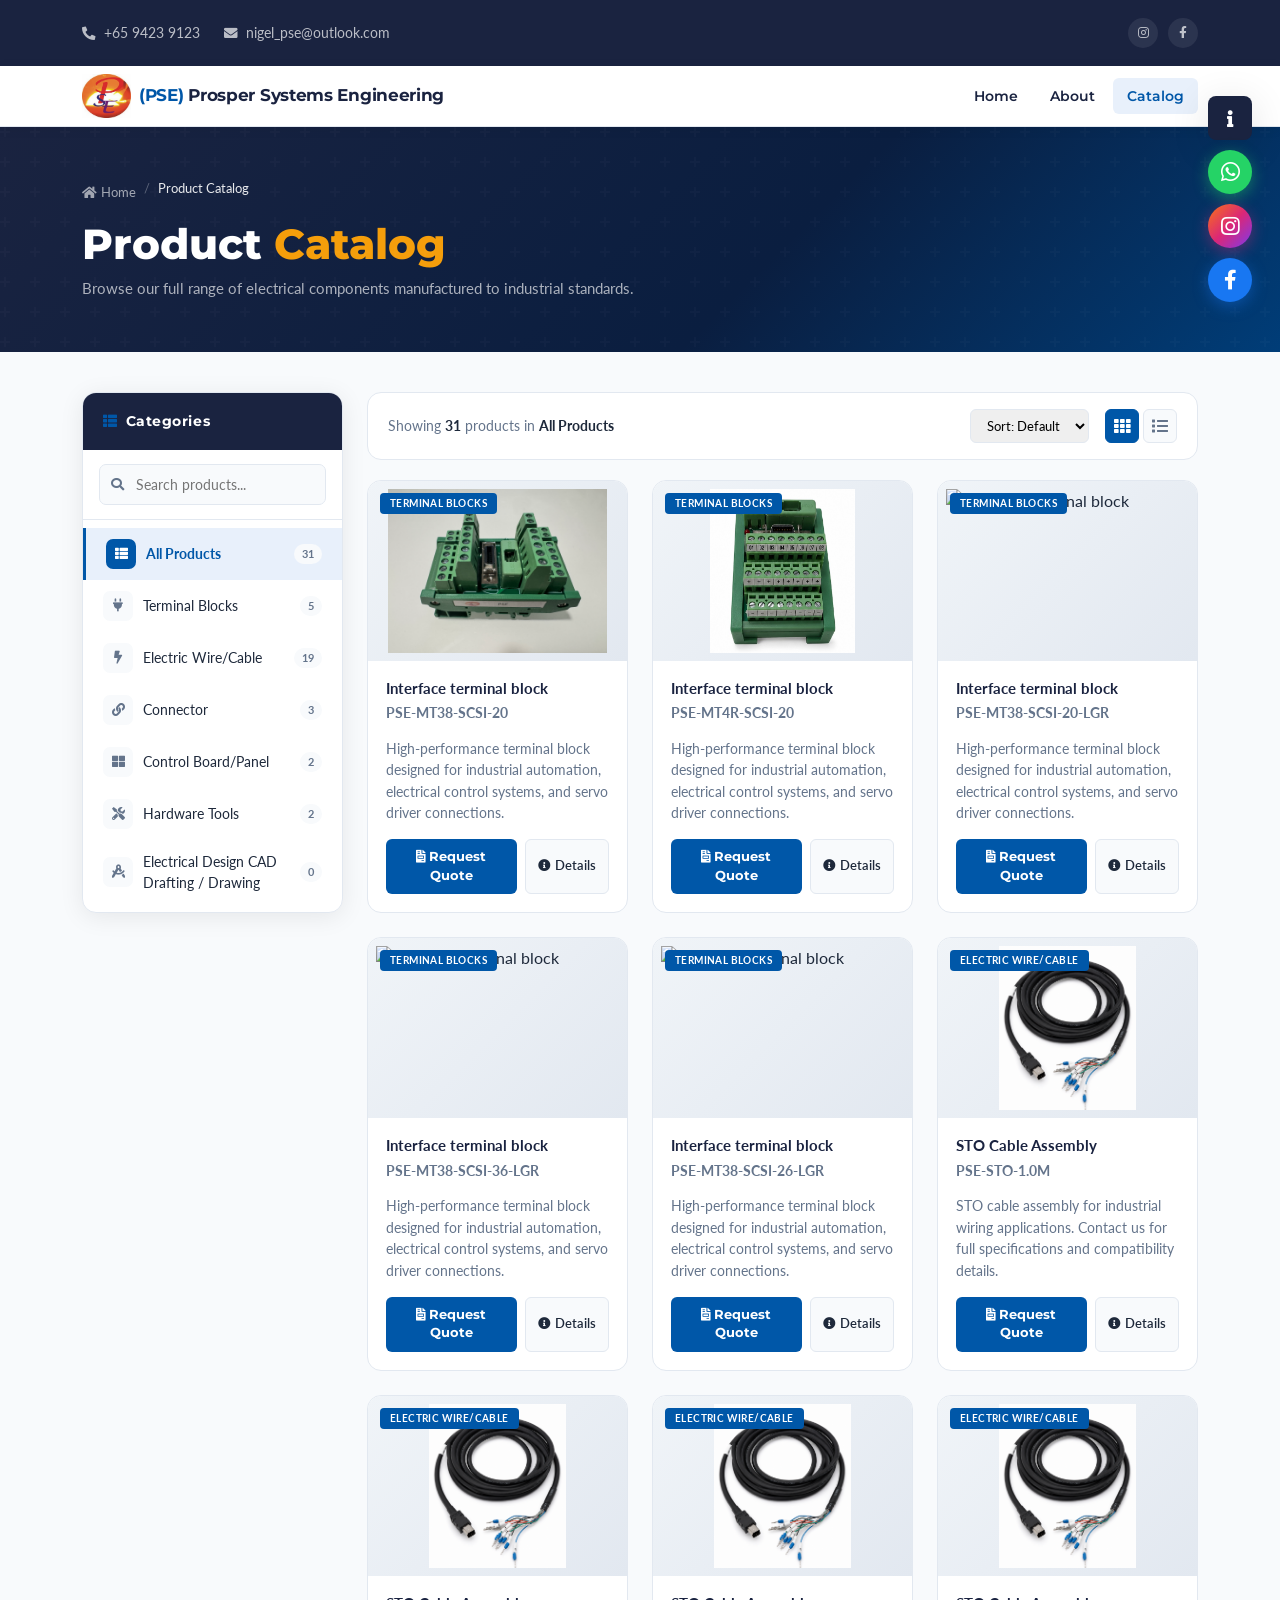
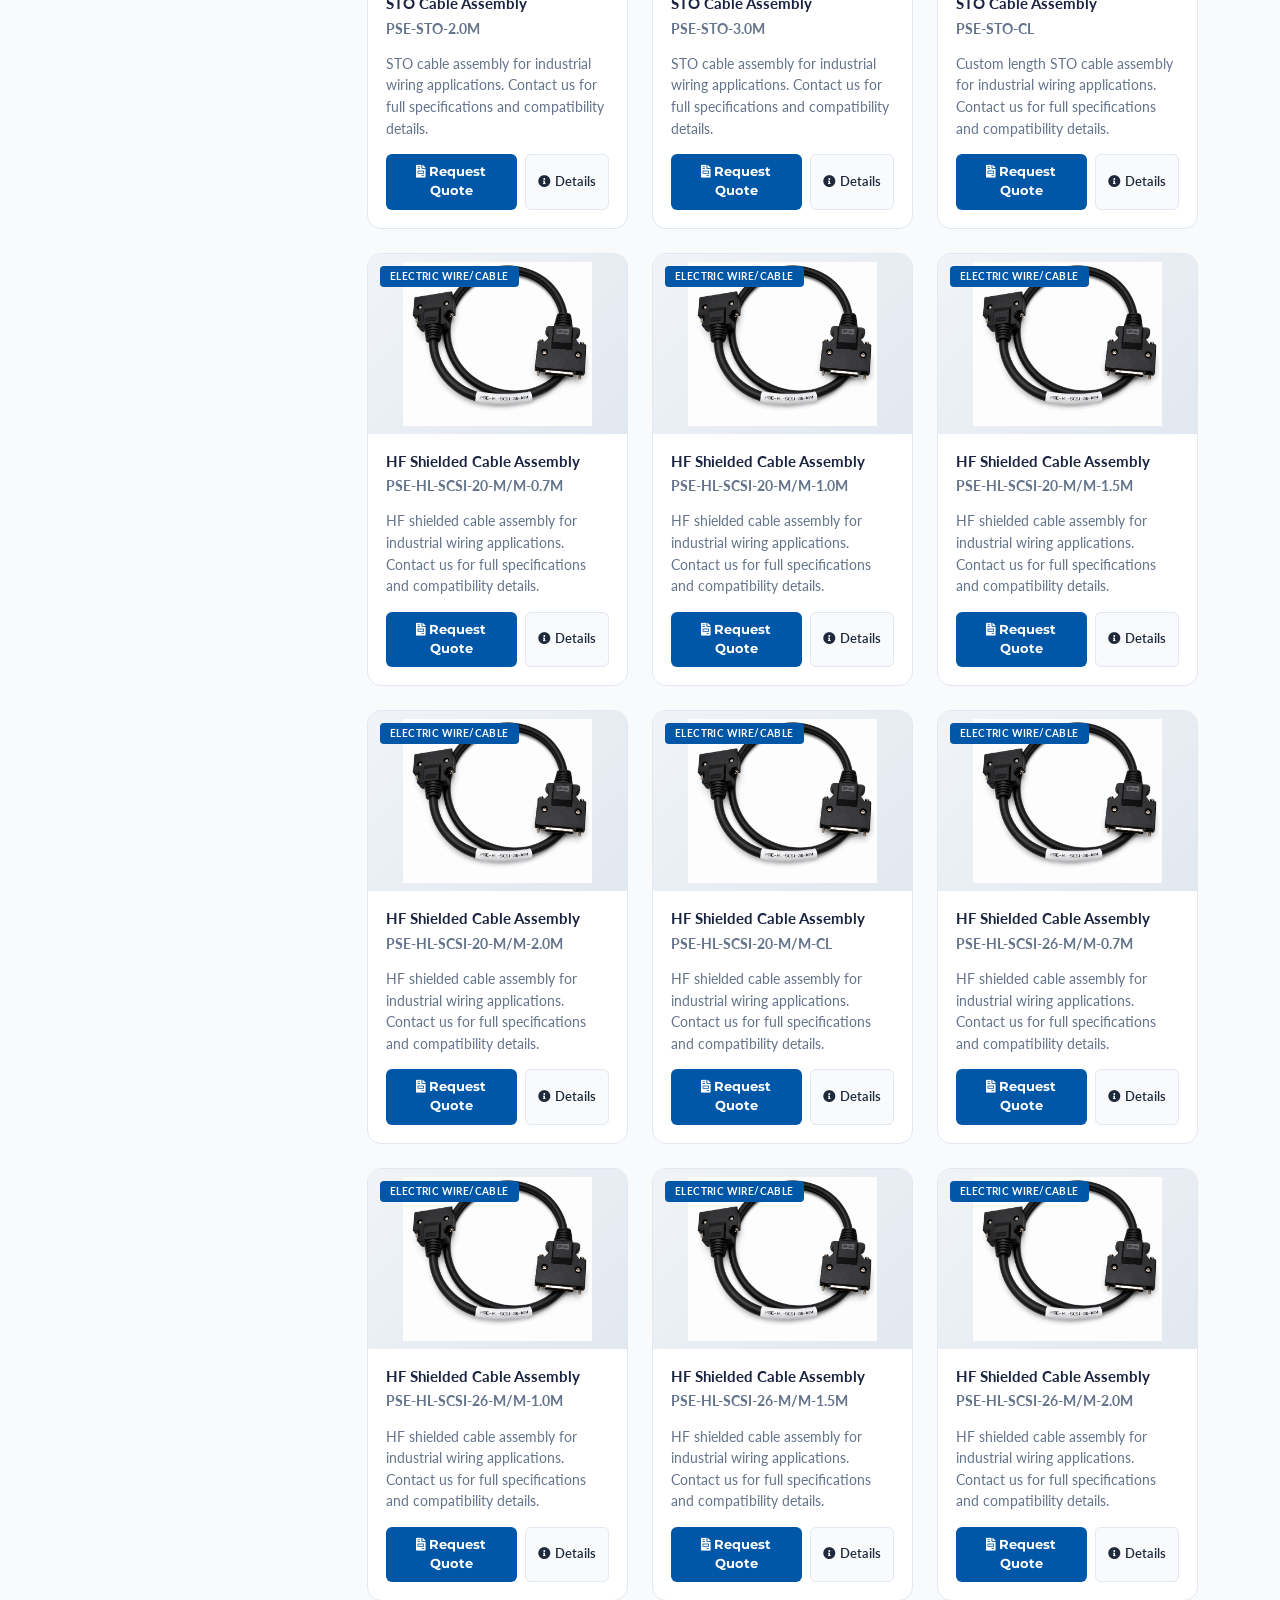
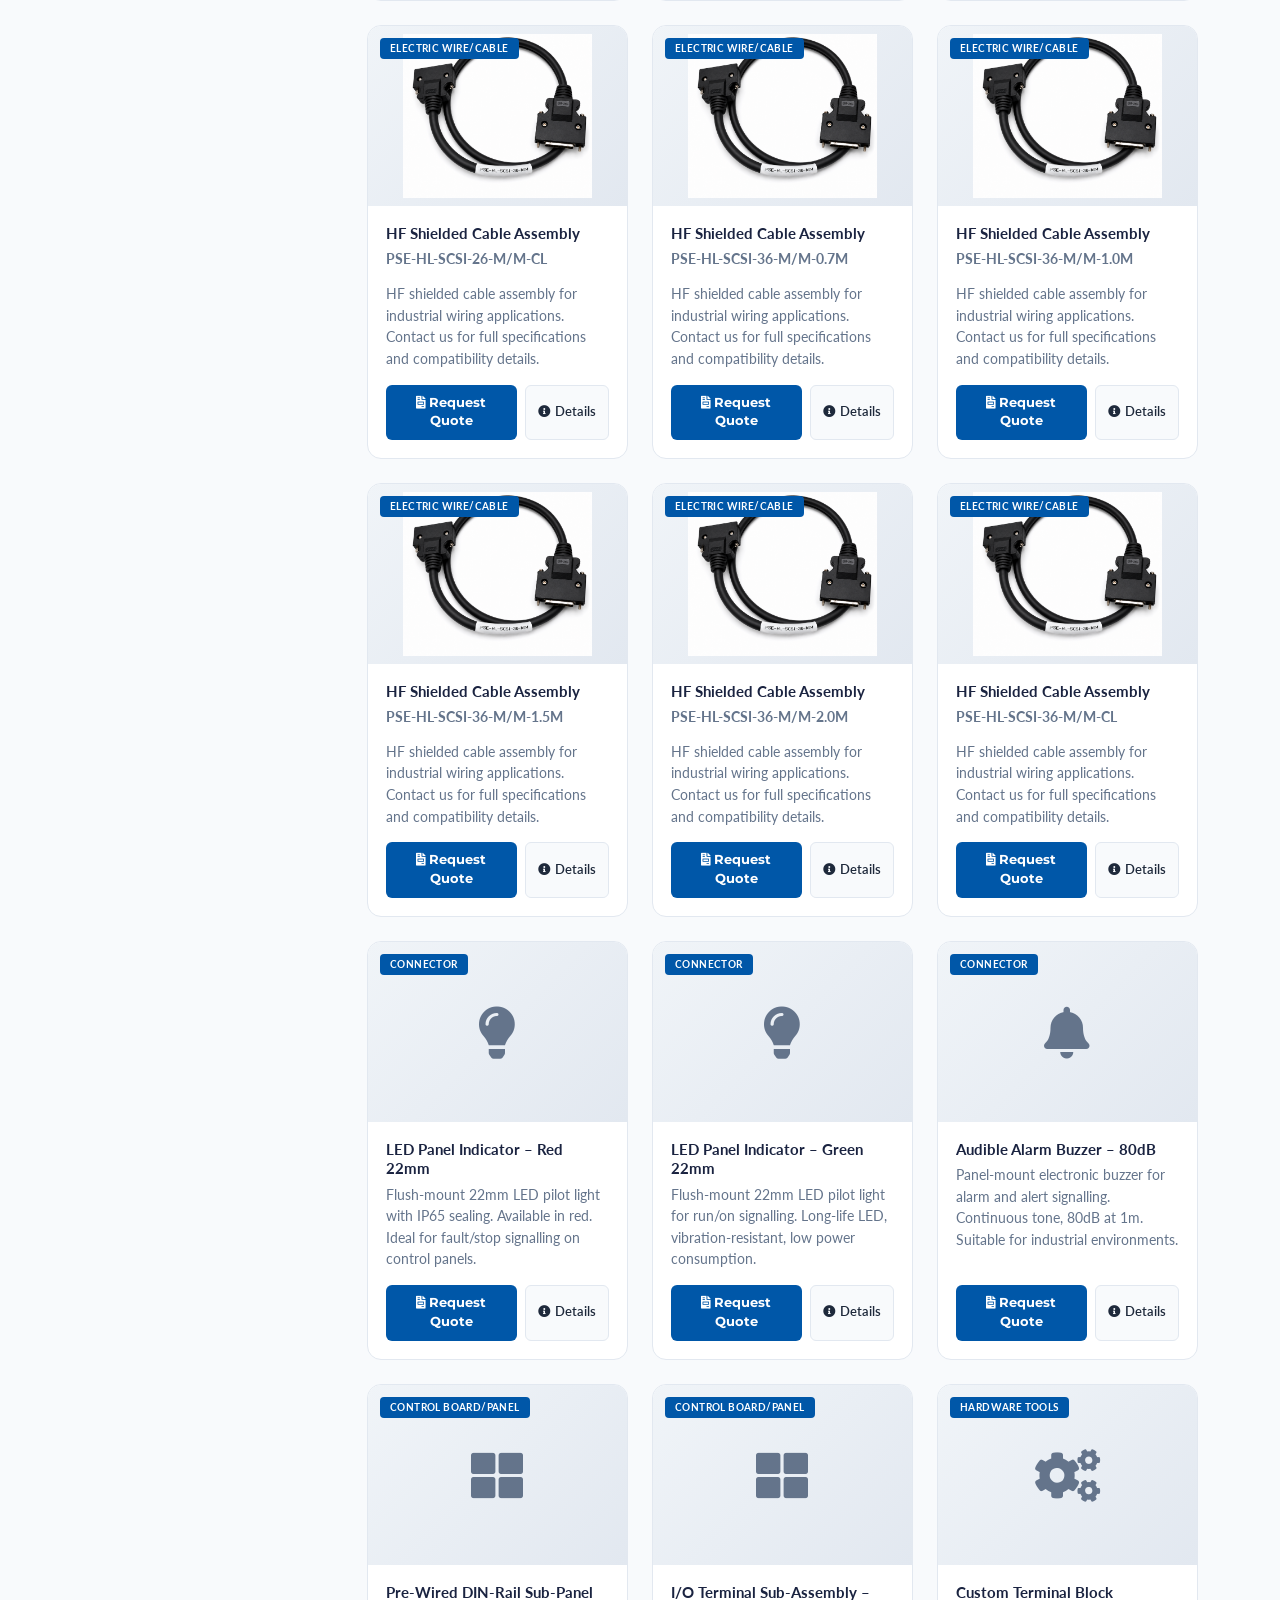
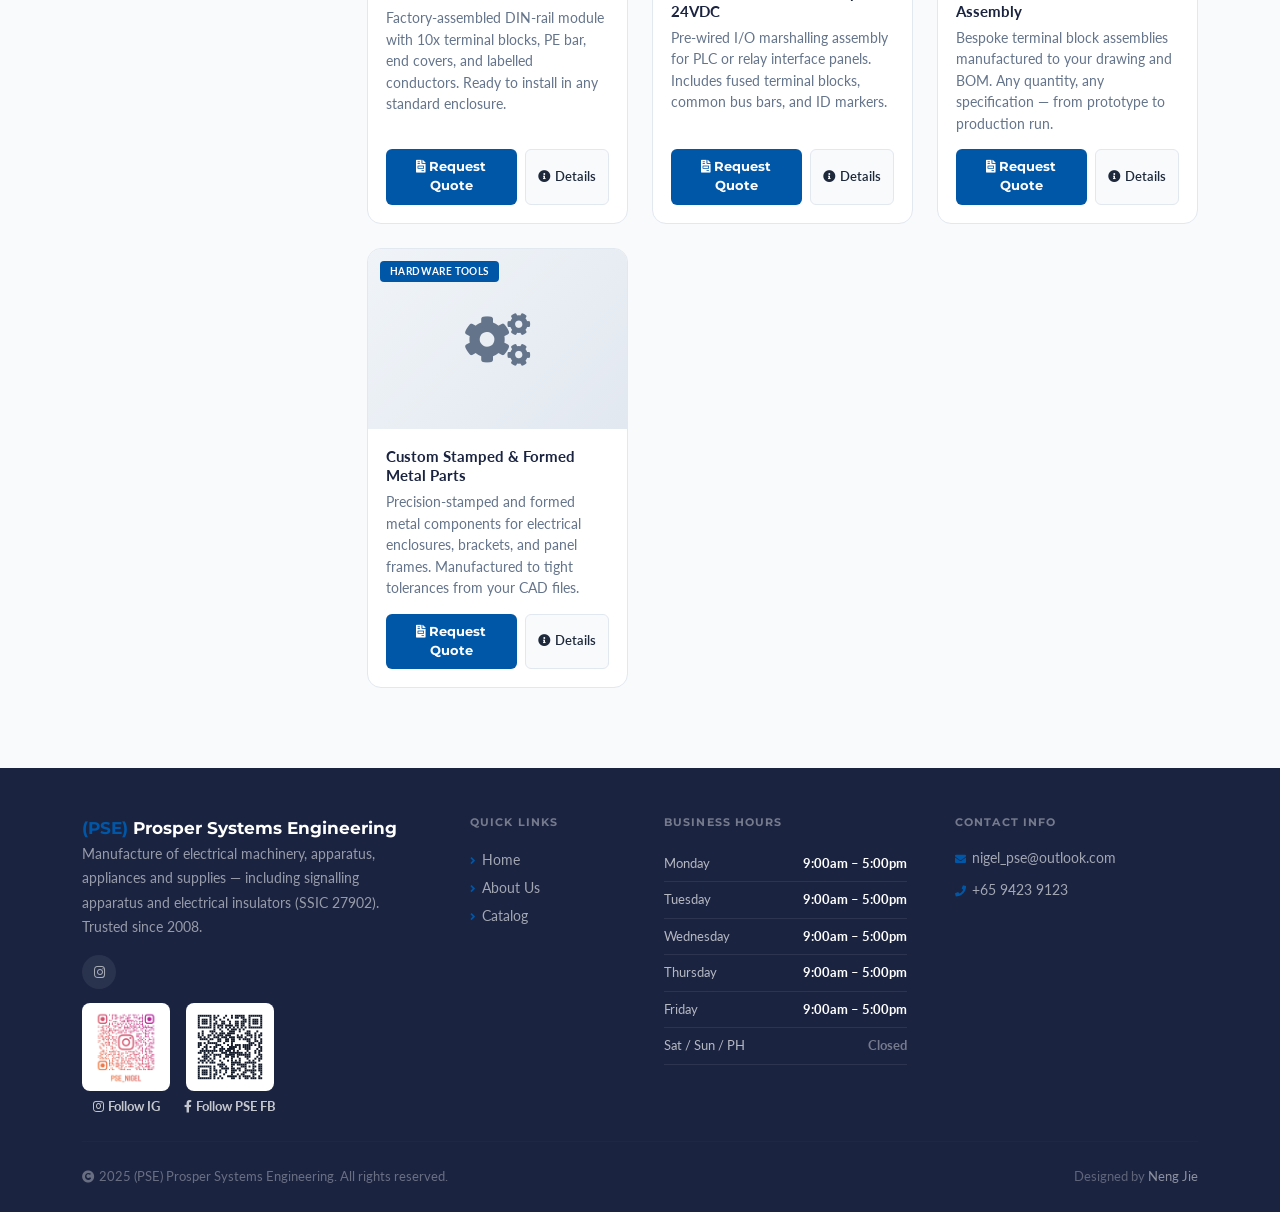
==== commit 38af13c4: "Remove partner vendor catalog" ====
--- a/catalog.html
+++ b/catalog.html
@@ -72,7 +72,6 @@
           <a href="index.html" class="nav-link">Home</a>
           <a href="index.html#about" class="nav-link">About</a>
           <a href="catalog.html" class="nav-link active">Catalog</a>
-          <a href="partner-vendor-catalog.html" class="nav-link">Partner Vendor</a>
         </div>
       </div>
     </nav>
@@ -244,7 +243,6 @@
         <a class="footer-link" href="index.html"><i class="fas fa-angle-right"></i>Home</a>
         <a class="footer-link" href="index.html#about"><i class="fas fa-angle-right"></i>About Us</a>
         <a class="footer-link" href="catalog.html"><i class="fas fa-angle-right"></i>Catalog</a>
-        <a class="footer-link" href="partner-vendor-catalog.html"><i class="fas fa-angle-right"></i>Partner Vendor</a>
       </div>
 
       <!-- Business Hours -->
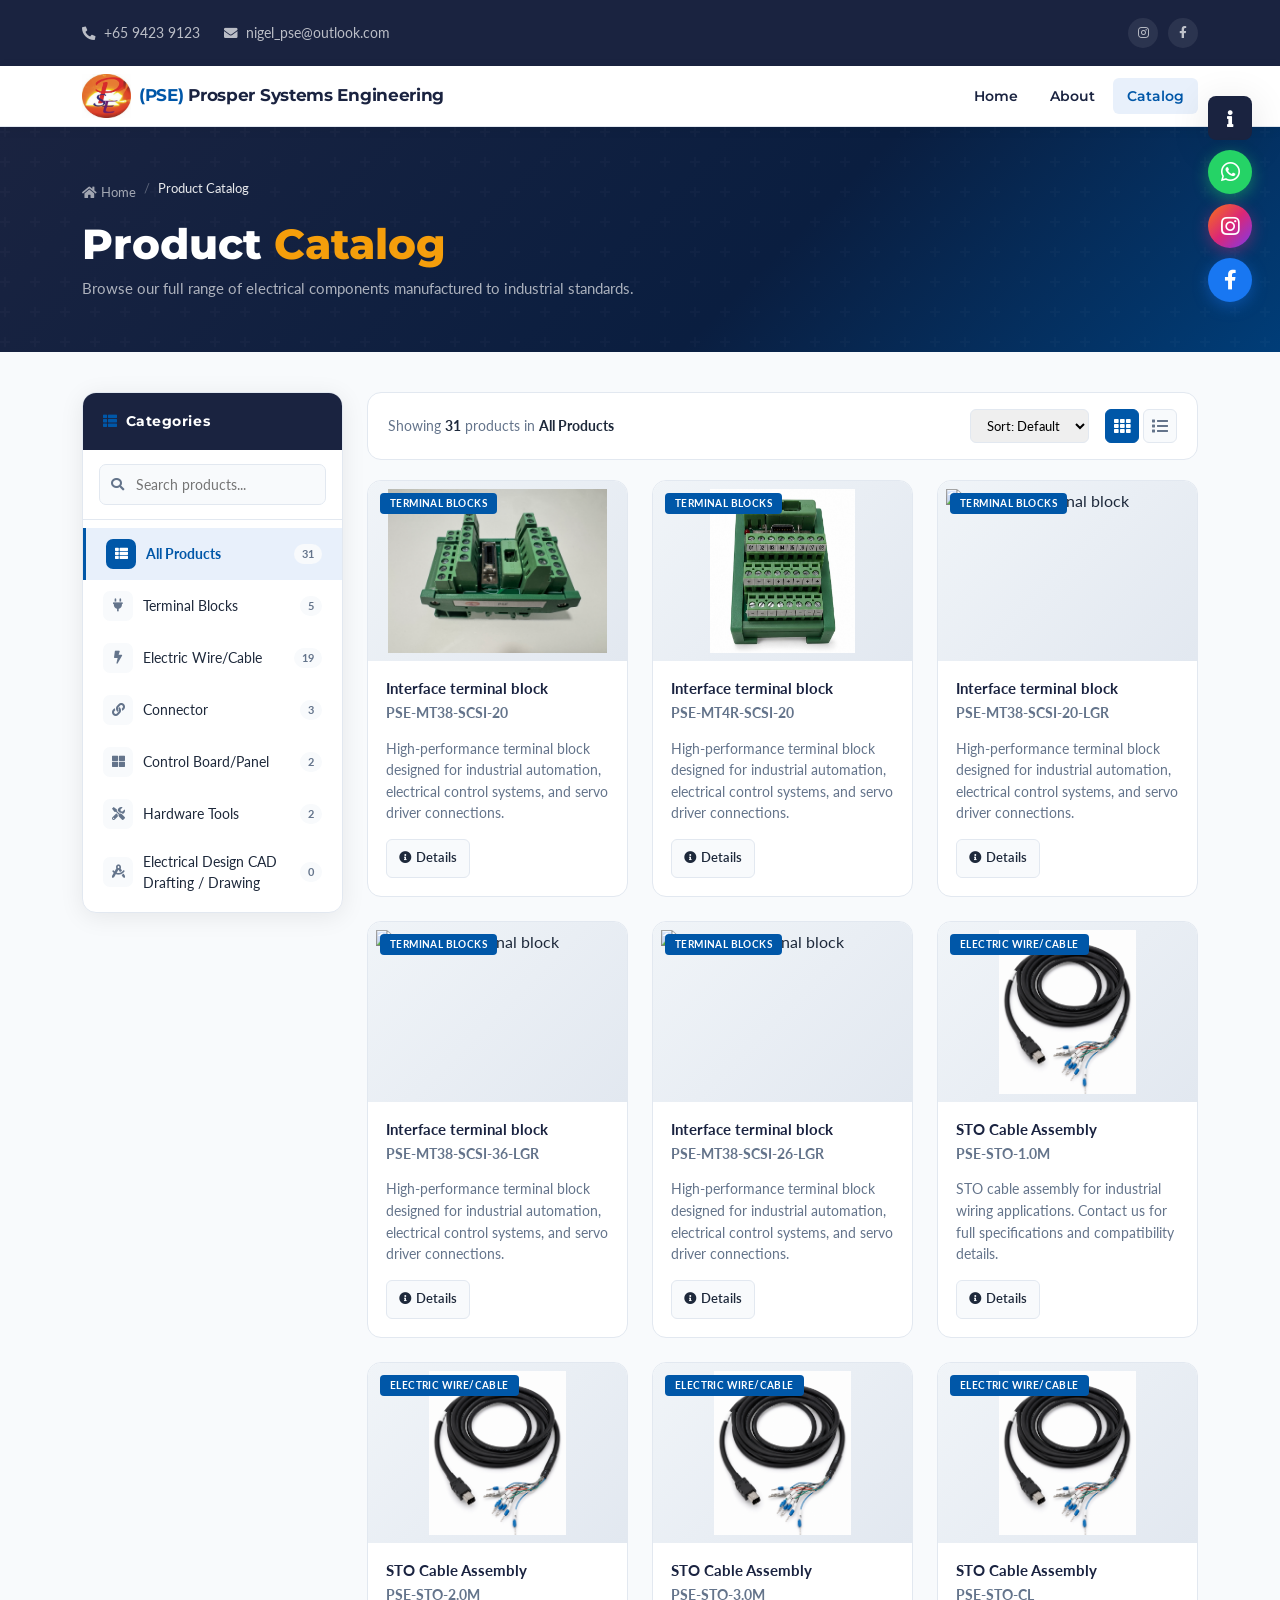
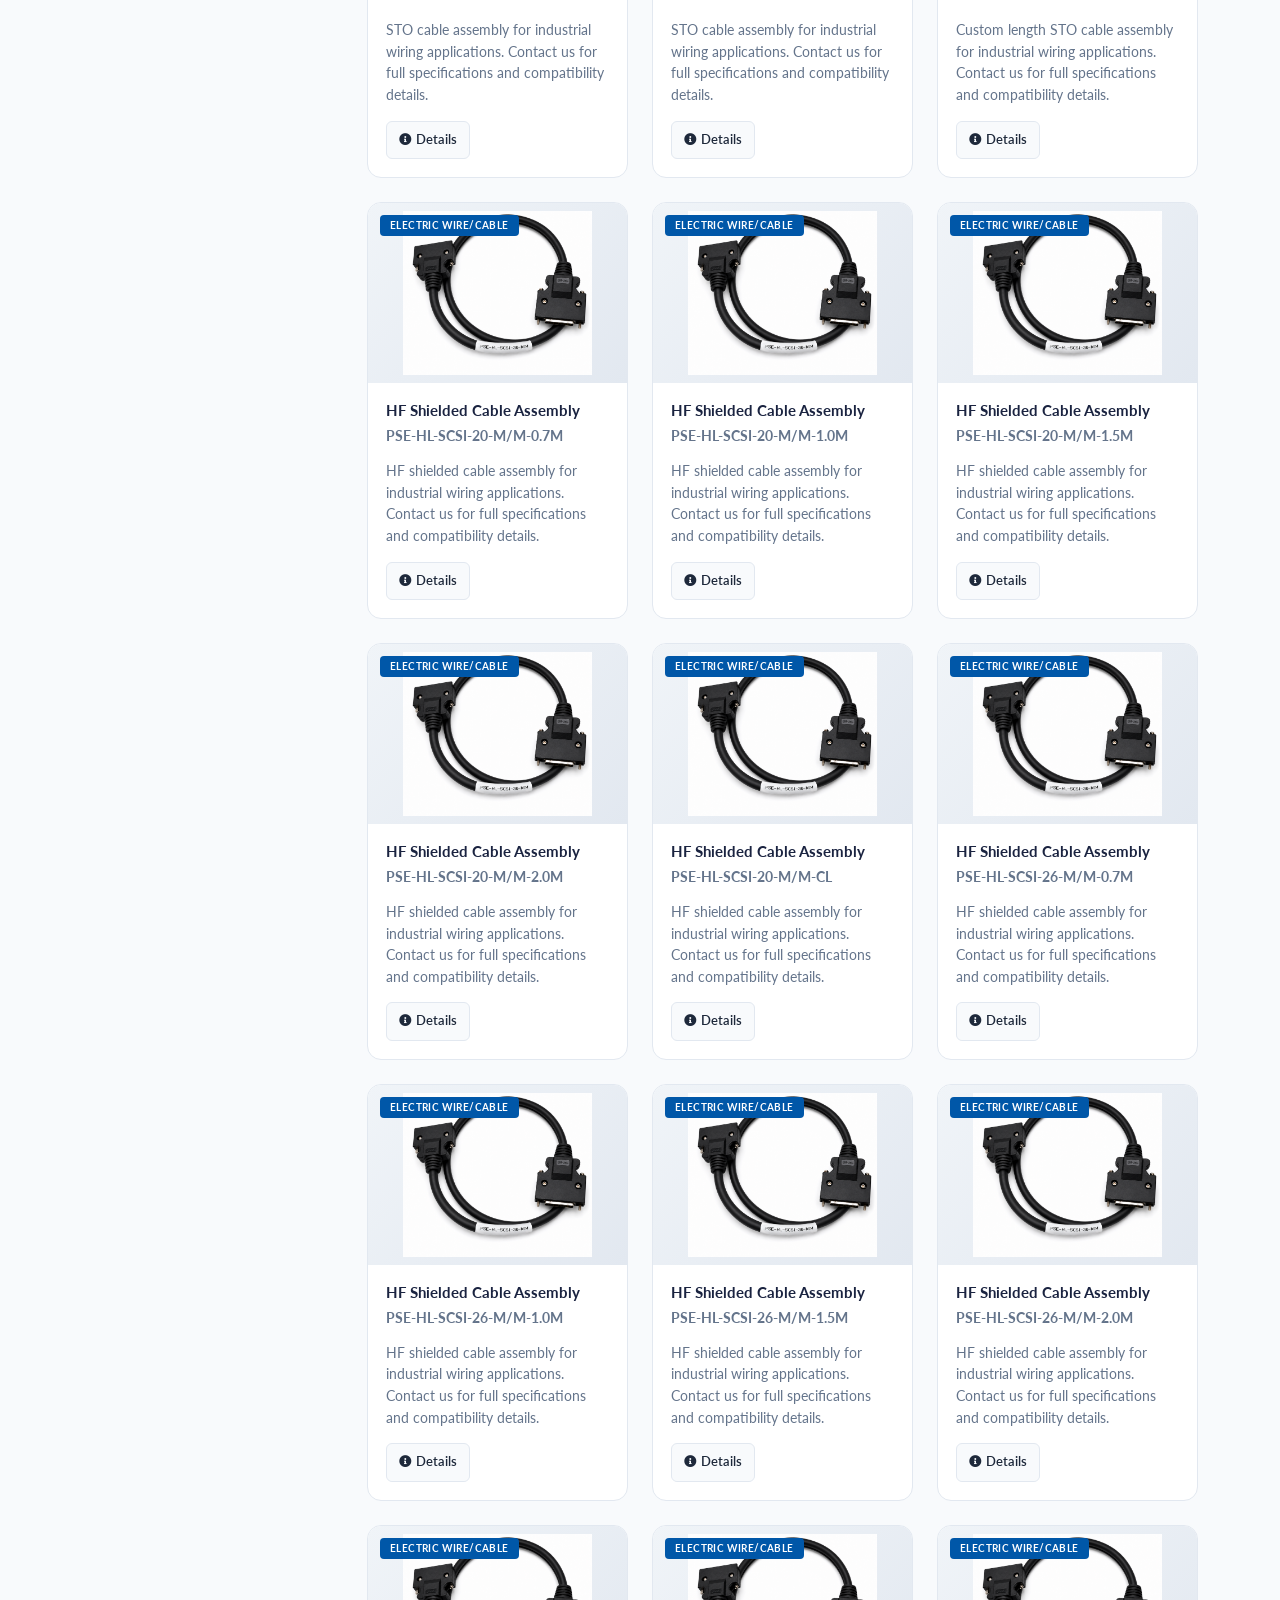
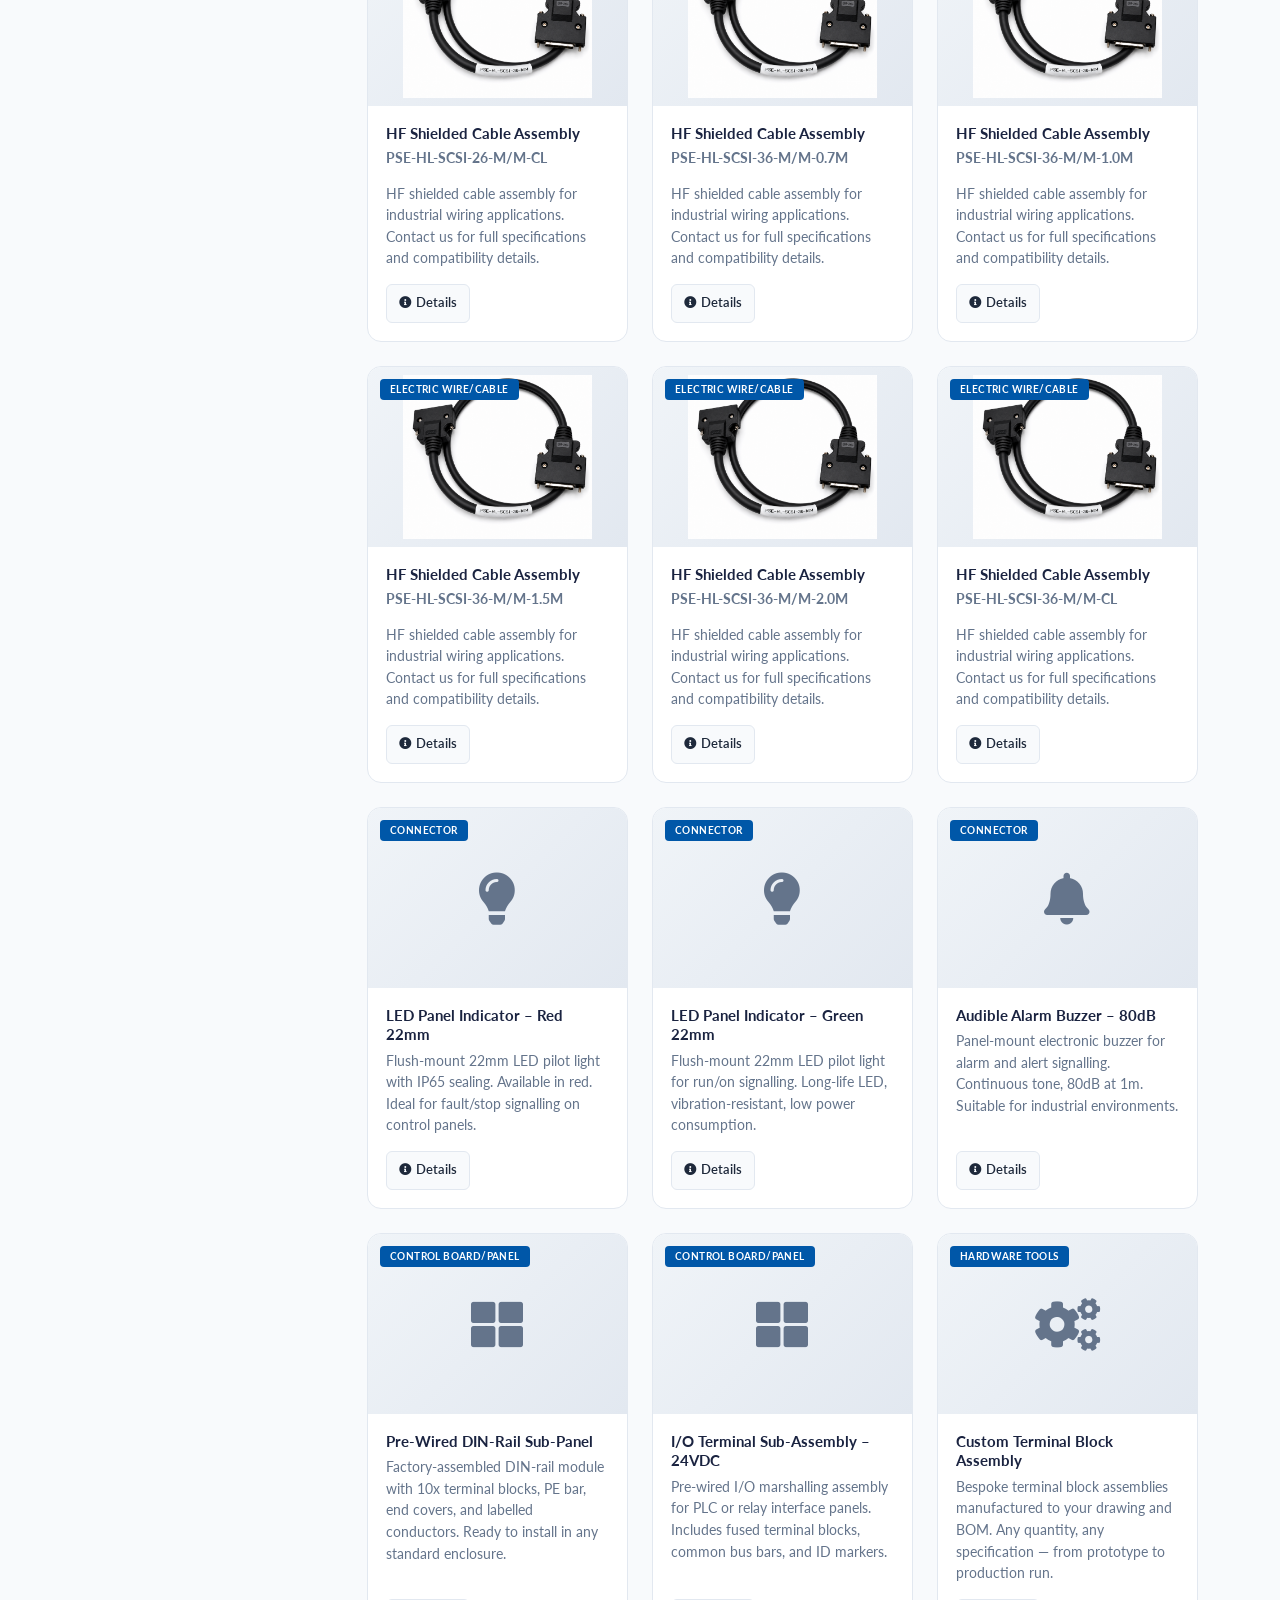
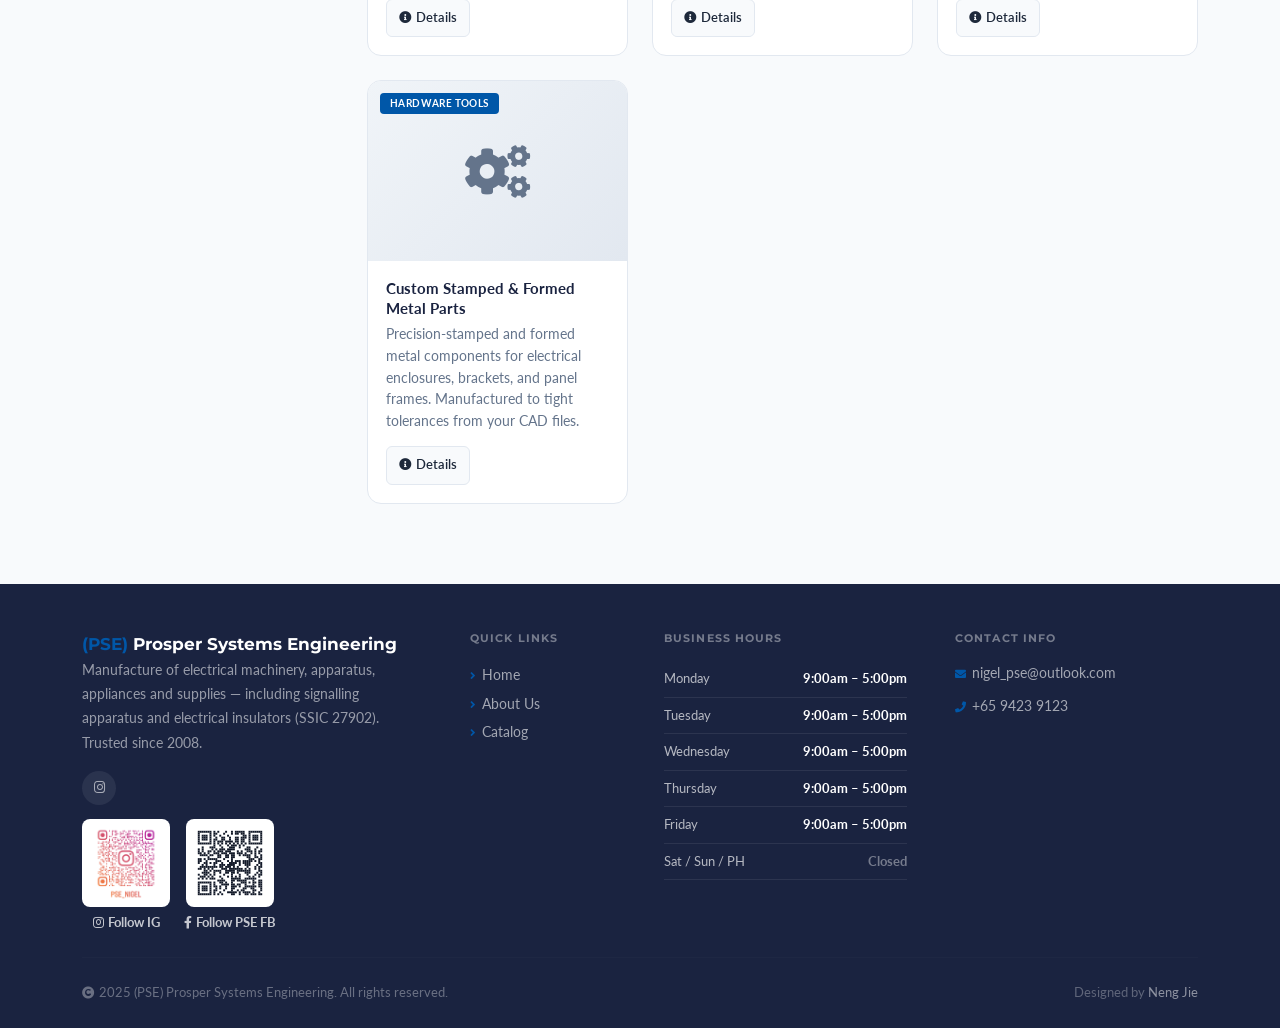
==== commit 388fee69: "Refresh catalog script after card update" ====
--- a/catalog.html
+++ b/catalog.html
@@ -1,221 +1,249 @@
-<!DOCTYPE html>
-<html lang="en">
-<head>
-  <meta charset="UTF-8">
-  <title>Catalog – (PSE) Prosper Systems Engineering</title>
-  <meta name="viewport" content="width=device-width, initial-scale=1.0">
-  <meta name="description" content="Browse PSE's product catalog – terminal blocks, electrical insulators, signalling indicators, control panel sub-assemblies, and custom OEM parts.">
-
-  <!-- Website Logo / Favicon -->
-  <link rel="icon" type="image/jpeg" href="img/pse.jpeg">
-
-  <!-- Google Fonts -->
-  <link rel="preconnect" href="https://fonts.googleapis.com">
-  <link rel="preconnect" href="https://fonts.gstatic.com" crossorigin>
-  <link href="https://fonts.googleapis.com/css2?family=Lato:wght@400;700;900&family=Montserrat:wght@400;600;700;800&display=swap" rel="stylesheet">
-
-  <!-- Icons -->
-  <link rel="stylesheet" href="https://use.fontawesome.com/releases/v5.15.4/css/all.css"/>
-  <link href="https://cdn.jsdelivr.net/npm/bootstrap-icons@1.4.1/font/bootstrap-icons.css" rel="stylesheet">
-
-  <!-- Bootstrap 5 -->
-  <link href="https://cdn.jsdelivr.net/npm/bootstrap@5.3.0/dist/css/bootstrap.min.css" rel="stylesheet">
-
-  <!-- Animate.css -->
-  <link href="https://cdnjs.cloudflare.com/ajax/libs/animate.css/4.1.1/animate.min.css" rel="stylesheet">
-  <link href="css/catalog.css" rel="stylesheet">
-</head>
-<body>
-
-<!-- Spinner -->
-<div id="spinner"><div class="spinner-ring"></div></div>
-
-<!-- Toast -->
-<div class="toast-msg" id="toastMsg"></div>
-
-<!-- ── TOPBAR ── -->
-<div class="topbar d-none d-xl-block">
-  <div class="container">
-    <div class="d-flex align-items-center justify-content-between" style="height:46px;">
-      <div class="d-flex align-items-center gap-4">
-        <a href="tel:+6594239123"><i class="fas fa-phone-alt me-2"></i>+65 9423 9123</a>
-        <a href="mailto:nigel_pse@outlook.com"><i class="fas fa-envelope me-2"></i>nigel_pse@outlook.com</a>
-      </div>
-      <div>
+<!DOCTYPE html>
+<html lang="en">
+<head>
+  <meta charset="UTF-8">
+  <title>Electrical Components Catalog Singapore | PROSPER Systems Engineering</title>
+  <meta name="viewport" content="width=device-width, initial-scale=1.0">
+  <meta name="description" content="Browse PROSPER Systems Engineering's catalog of terminal blocks, industrial cables, connectors, signalling indicators, control panel sub-assemblies and custom OEM parts.">
+  <link rel="canonical" href="https://prospersystemsengineering.com/catalog.html">
+  <meta name="robots" content="index, follow">
+  <meta property="og:type" content="website">
+  <meta property="og:site_name" content="PROSPER Systems Engineering">
+  <meta property="og:title" content="Electrical Components Catalog Singapore | PROSPER Systems Engineering">
+  <meta property="og:description" content="Browse terminal blocks, industrial cables, connectors, signalling indicators, control panel sub-assemblies and custom OEM parts from PROSPER Systems Engineering.">
+  <meta property="og:url" content="https://prospersystemsengineering.com/catalog.html">
+  <meta property="og:image" content="https://prospersystemsengineering.com/img/pse.jpeg">
+  <meta property="og:image:alt" content="PROSPER Systems Engineering logo">
+  <meta property="og:locale" content="en_SG">
+  <meta name="twitter:card" content="summary">
+  <meta name="twitter:title" content="Electrical Components Catalog Singapore | PROSPER Systems Engineering">
+  <meta name="twitter:description" content="Browse terminal blocks, industrial cables, connectors, control panel sub-assemblies and OEM parts.">
+  <meta name="twitter:image" content="https://prospersystemsengineering.com/img/pse.jpeg">
+  <script type="application/ld+json">
+  {
+    "@context": "https://schema.org",
+    "@type": "WebPage",
+    "name": "Electrical Components Catalog Singapore | PROSPER Systems Engineering",
+    "url": "https://prospersystemsengineering.com/catalog.html",
+    "description": "Browse PROSPER Systems Engineering's catalog of terminal blocks, industrial cables, connectors, signalling indicators, control panel sub-assemblies and custom OEM parts.",
+    "isPartOf": {
+      "@type": "WebSite",
+      "name": "PROSPER Systems Engineering",
+      "url": "https://prospersystemsengineering.com/"
+    }
+  }
+  </script>
+
+  <!-- Website Logo / Favicon -->
+  <link rel="icon" type="image/jpeg" href="img/pse.jpeg">
+
+  <!-- Google Fonts -->
+  <link rel="preconnect" href="https://fonts.googleapis.com">
+  <link rel="preconnect" href="https://fonts.gstatic.com" crossorigin>
+  <link href="https://fonts.googleapis.com/css2?family=Lato:wght@400;700;900&family=Montserrat:wght@400;600;700;800&display=swap" rel="stylesheet">
+
+  <!-- Icons -->
+  <link rel="stylesheet" href="https://use.fontawesome.com/releases/v5.15.4/css/all.css"/>
+  <link href="https://cdn.jsdelivr.net/npm/bootstrap-icons@1.4.1/font/bootstrap-icons.css" rel="stylesheet">
+
+  <!-- Bootstrap 5 -->
+  <link href="https://cdn.jsdelivr.net/npm/bootstrap@5.3.0/dist/css/bootstrap.min.css" rel="stylesheet">
+
+  <!-- Animate.css -->
+  <link href="https://cdnjs.cloudflare.com/ajax/libs/animate.css/4.1.1/animate.min.css" rel="stylesheet">
+  <link href="css/catalog.css" rel="stylesheet">
+</head>
+<body>
+
+<!-- Spinner -->
+<div id="spinner"><div class="spinner-ring"></div></div>
+
+<!-- Toast -->
+<div class="toast-msg" id="toastMsg"></div>
+
+<!-- ── TOPBAR ── -->
+<div class="topbar d-none d-xl-block">
+  <div class="container">
+    <div class="d-flex align-items-center justify-content-between" style="height:46px;">
+      <div class="d-flex align-items-center gap-4">
+        <a href="tel:+6594239123"><i class="fas fa-phone-alt me-2"></i>+65 9423 9123</a>
+        <a href="mailto:nigel_pse@outlook.com"><i class="fas fa-envelope me-2"></i>nigel_pse@outlook.com</a>
+      </div>
+      <div>
         <a href="https://www.instagram.com/pse_nigel?igsh=am53MmkwdWNjN2xy&utm_source=qr" class="social-btn" target="_blank" rel="noopener" title="Follow PSE on Instagram"><i class="fab fa-instagram"></i></a>
-        <a href="https://www.facebook.com/profile.php?id=61591561677511" class="social-btn" target="_blank" rel="noopener" title="Follow PSE on Facebook"><i class="fab fa-facebook-f"></i></a>
-      </div>
-    </div>
-  </div>
-</div>
-
-<!-- ── NAVBAR ── -->
-<div class="navbar-wrap">
-  <div class="container">
-    <nav class="navbar navbar-expand-lg py-2">
-      <a href="index.html" class="navbar-brand d-flex align-items-center gap-2 p-0">
-
-        <!-- Company Logo -->
-        <img
-          src="img/pse.jpeg"
-          alt="PSE Logo"
-          style="height:44px;width:auto;object-fit:contain;flex-shrink:0;"
-        >
-
-        <div class="brand-name d-none d-sm-block"><span>(PSE)</span> Prosper Systems Engineering</div>
-      </a>
-      <button class="navbar-toggler border-0" type="button" data-bs-toggle="collapse" data-bs-target="#navMain">
-        <i class="fas fa-bars" style="color:var(--secondary)"></i>
-      </button>
-      <div class="collapse navbar-collapse" id="navMain">
-        <div class="navbar-nav ms-auto align-items-lg-center gap-1 py-2 py-lg-0">
-          <a href="index.html" class="nav-link">Home</a>
-          <a href="index.html#about" class="nav-link">About</a>
-          <a href="catalog.html" class="nav-link active">Catalog</a>
-        </div>
-      </div>
-    </nav>
-  </div>
-</div>
-
-<!-- ── PAGE HEADER ── -->
-<div class="page-header">
-  <div class="container">
-    <nav aria-label="breadcrumb" class="mb-3">
-      <ol class="breadcrumb mb-0" style="background:none;padding:0;">
-        <li class="breadcrumb-item"><a href="index.html"><i class="fas fa-home me-1"></i>Home</a></li>
-        <li class="breadcrumb-item active" aria-current="page">Product Catalog</li>
-      </ol>
-    </nav>
-    <h1>Product <span style="color:var(--accent);">Catalog</span></h1>
-    <p>Browse our full range of electrical components manufactured to industrial standards.</p>
-  </div>
-</div>
-
-<!-- ── MAIN CATALOG LAYOUT ── -->
-<div class="catalog-layout">
-  <div class="container">
-    <div class="row g-4">
-
-      <!-- SIDEBAR -->
-      <div class="col-lg-3">
-        <div class="sidebar-card">
-          <div class="sidebar-header">
-            <i class="fas fa-th-list"></i>Categories
-          </div>
-          <!-- Search -->
-          <div class="sidebar-search position-relative">
-            <i class="fas fa-search search-icon"></i>
-            <input type="text" id="sidebarSearch" placeholder="Search products..." oninput="handleSearch(this.value)">
-          </div>
-          <div class="sidebar-body" id="sidebarCats"></div>
-        </div>
-      </div>
-
-      <!-- MAIN CONTENT -->
-      <div class="col-lg-9">
-
-
-        <!-- Controls -->
-        <div class="catalog-controls">
-          <div class="result-count" id="resultCount">Loading...</div>
-          <div class="d-flex align-items-center gap-3">
-            <select class="sort-select" id="sortSelect" onchange="renderProducts()">
-              <option value="default">Sort: Default</option>
-              <option value="az">Name A – Z</option>
-              <option value="za">Name Z – A</option>
-            </select>
-            <div class="view-toggle">
-              <button class="view-btn active" id="gridViewBtn" onclick="setView('grid')" title="Grid view"><i class="fas fa-th"></i></button>
-              <button class="view-btn" id="listViewBtn" onclick="setView('list')" title="List view"><i class="fas fa-list"></i></button>
-            </div>
-          </div>
-        </div>
-
-        <!-- Active category heading -->
-        <div class="cat-header-section" id="catHeaderSection" style="display:none;">
-          <h3 id="catHeaderTitle"></h3>
-          <p id="catHeaderDesc"></p>
-        </div>
-
-        <!-- Products Grid -->
-        <div id="productsContainer">
-          <!-- Skeleton loading -->
-          <div class="row g-4" id="skeletonGrid">
-            <div class="col-md-4" id="skel1"><div class="skeleton-card"><div class="skeleton-pulse" style="height:180px;"></div><div style="padding:16px;"><div class="skeleton-pulse mb-2" style="height:14px;border-radius:4px;width:60%"></div><div class="skeleton-pulse" style="height:12px;border-radius:4px;"></div></div></div></div>
-            <div class="col-md-4"><div class="skeleton-card"><div class="skeleton-pulse" style="height:180px;"></div><div style="padding:16px;"><div class="skeleton-pulse mb-2" style="height:14px;border-radius:4px;width:70%"></div><div class="skeleton-pulse" style="height:12px;border-radius:4px;"></div></div></div></div>
-            <div class="col-md-4"><div class="skeleton-card"><div class="skeleton-pulse" style="height:180px;"></div><div style="padding:16px;"><div class="skeleton-pulse mb-2" style="height:14px;border-radius:4px;width:50%"></div><div class="skeleton-pulse" style="height:12px;border-radius:4px;"></div></div></div></div>
-          </div>
-        </div>
-
-      </div>
-    </div>
-  </div>
-</div>
-
-<!-- ── RFQ MODAL ── -->
-<div class="modal fade" id="rfqModal" tabindex="-1">
-  <div class="modal-dialog modal-dialog-centered">
-    <div class="modal-content">
-      <div class="modal-header">
-        <h5 class="modal-title" id="rfqModalTitle"><i class="fas fa-file-invoice me-2" style="color:var(--accent);"></i>Request a Quotation</h5>
-        <button type="button" class="btn-close" data-bs-dismiss="modal"></button>
-      </div>
-      <div class="modal-body">
-        <div class="modal-img" id="modalImg">
-          <div class="placeholder" id="modalImgPlaceholder"></div>
-        </div>
-        <div class="mb-3 p-3" style="background:var(--bg-light);border-radius:8px;" id="modalProductInfo">
-          <div style="font-size:12px;font-weight:700;color:var(--muted);letter-spacing:.05em;text-transform:uppercase;margin-bottom:4px;" id="modalCatLabel"></div>
+        <a href="https://www.facebook.com/profile.php?id=61591561677511" class="social-btn" target="_blank" rel="noopener" title="Follow PSE on Facebook"><i class="fab fa-facebook-f"></i></a>
+      </div>
+    </div>
+  </div>
+</div>
+
+<!-- ── NAVBAR ── -->
+<div class="navbar-wrap">
+  <div class="container">
+    <nav class="navbar navbar-expand-lg py-2">
+      <a href="index.html" class="navbar-brand d-flex align-items-center gap-2 p-0">
+
+        <!-- Company Logo -->
+        <img
+          src="img/pse.jpeg"
+          alt="PSE Logo"
+          style="height:44px;width:auto;object-fit:contain;flex-shrink:0;"
+        >
+
+        <div class="brand-name d-none d-sm-block"><span>(PSE)</span> Prosper Systems Engineering</div>
+      </a>
+      <button class="navbar-toggler border-0" type="button" data-bs-toggle="collapse" data-bs-target="#navMain">
+        <i class="fas fa-bars" style="color:var(--secondary)"></i>
+      </button>
+      <div class="collapse navbar-collapse" id="navMain">
+        <div class="navbar-nav ms-auto align-items-lg-center gap-1 py-2 py-lg-0">
+          <a href="index.html" class="nav-link">Home</a>
+          <a href="index.html#about" class="nav-link">About</a>
+          <a href="catalog.html" class="nav-link active">Catalog</a>
+        </div>
+      </div>
+    </nav>
+  </div>
+</div>
+
+<!-- ── PAGE HEADER ── -->
+<div class="page-header">
+  <div class="container">
+    <nav aria-label="breadcrumb" class="mb-3">
+      <ol class="breadcrumb mb-0" style="background:none;padding:0;">
+        <li class="breadcrumb-item"><a href="index.html"><i class="fas fa-home me-1"></i>Home</a></li>
+        <li class="breadcrumb-item active" aria-current="page">Product Catalog</li>
+      </ol>
+    </nav>
+    <h1>Product <span style="color:var(--accent);">Catalog</span></h1>
+    <p>Browse our full range of electrical components manufactured to industrial standards.</p>
+  </div>
+</div>
+
+<!-- ── MAIN CATALOG LAYOUT ── -->
+<div class="catalog-layout">
+  <div class="container">
+    <div class="row g-4">
+
+      <!-- SIDEBAR -->
+      <div class="col-lg-3">
+        <div class="sidebar-card">
+          <div class="sidebar-header">
+            <i class="fas fa-th-list"></i>Categories
+          </div>
+          <!-- Search -->
+          <div class="sidebar-search position-relative">
+            <i class="fas fa-search search-icon"></i>
+            <input type="text" id="sidebarSearch" placeholder="Search products..." oninput="handleSearch(this.value)">
+          </div>
+          <div class="sidebar-body" id="sidebarCats"></div>
+        </div>
+      </div>
+
+      <!-- MAIN CONTENT -->
+      <div class="col-lg-9">
+
+
+        <!-- Controls -->
+        <div class="catalog-controls">
+          <div class="result-count" id="resultCount">Loading...</div>
+          <div class="d-flex align-items-center gap-3">
+            <select class="sort-select" id="sortSelect" onchange="renderProducts()">
+              <option value="default">Sort: Default</option>
+              <option value="az">Name A – Z</option>
+              <option value="za">Name Z – A</option>
+            </select>
+            <div class="view-toggle">
+              <button class="view-btn active" id="gridViewBtn" onclick="setView('grid')" title="Grid view"><i class="fas fa-th"></i></button>
+              <button class="view-btn" id="listViewBtn" onclick="setView('list')" title="List view"><i class="fas fa-list"></i></button>
+            </div>
+          </div>
+        </div>
+
+        <!-- Active category heading -->
+        <div class="cat-header-section" id="catHeaderSection" style="display:none;">
+          <h3 id="catHeaderTitle"></h3>
+          <p id="catHeaderDesc"></p>
+        </div>
+
+        <!-- Products Grid -->
+        <div id="productsContainer">
+          <!-- Skeleton loading -->
+          <div class="row g-4" id="skeletonGrid">
+            <div class="col-md-4" id="skel1"><div class="skeleton-card"><div class="skeleton-pulse" style="height:180px;"></div><div style="padding:16px;"><div class="skeleton-pulse mb-2" style="height:14px;border-radius:4px;width:60%"></div><div class="skeleton-pulse" style="height:12px;border-radius:4px;"></div></div></div></div>
+            <div class="col-md-4"><div class="skeleton-card"><div class="skeleton-pulse" style="height:180px;"></div><div style="padding:16px;"><div class="skeleton-pulse mb-2" style="height:14px;border-radius:4px;width:70%"></div><div class="skeleton-pulse" style="height:12px;border-radius:4px;"></div></div></div></div>
+            <div class="col-md-4"><div class="skeleton-card"><div class="skeleton-pulse" style="height:180px;"></div><div style="padding:16px;"><div class="skeleton-pulse mb-2" style="height:14px;border-radius:4px;width:50%"></div><div class="skeleton-pulse" style="height:12px;border-radius:4px;"></div></div></div></div>
+          </div>
+        </div>
+
+      </div>
+    </div>
+  </div>
+</div>
+
+<!-- ── RFQ MODAL ── -->
+<div class="modal fade" id="rfqModal" tabindex="-1">
+  <div class="modal-dialog modal-dialog-centered">
+    <div class="modal-content">
+      <div class="modal-header">
+        <h5 class="modal-title" id="rfqModalTitle"><i class="fas fa-file-invoice me-2" style="color:var(--accent);"></i>Request a Quotation</h5>
+        <button type="button" class="btn-close" data-bs-dismiss="modal"></button>
+      </div>
+      <div class="modal-body">
+        <div class="modal-img" id="modalImg">
+          <div class="placeholder" id="modalImgPlaceholder"></div>
+        </div>
+        <div class="mb-3 p-3" style="background:var(--bg-light);border-radius:8px;" id="modalProductInfo">
+          <div style="font-size:12px;font-weight:700;color:var(--muted);letter-spacing:.05em;text-transform:uppercase;margin-bottom:4px;" id="modalCatLabel"></div>
           <div style="font-size:16px;font-weight:700;color:var(--secondary);" id="modalProductName"></div>
-          <div class="modal-part-number" id="modalPartNumber"></div>
-        </div>
+          <div class="modal-part-number" id="modalPartNumber"></div>
+        </div>
         <div class="modal-product-details" id="modalProductDetails"></div>
-        <form class="rfq-form" id="rfqForm" onsubmit="submitRFQ(event)">
-          <div class="row g-3">
-            <div class="col-sm-6">
-              <label class="form-label small fw-bold text-muted">Your Name *</label>
-              <input type="text" class="form-control" placeholder="Full name" required>
-            </div>
-            <div class="col-sm-6">
-              <label class="form-label small fw-bold text-muted">Company</label>
-              <input type="text" class="form-control" placeholder="Company name">
-            </div>
-            <div class="col-sm-6">
-              <label class="form-label small fw-bold text-muted">Email *</label>
-              <input type="email" class="form-control" placeholder="you@company.com" required>
-            </div>
-            <div class="col-sm-6">
-              <label class="form-label small fw-bold text-muted">Phone</label>
-              <input type="tel" class="form-control" placeholder="+65 xxxx xxxx">
-            </div>
-            <div class="col-6">
-              <label class="form-label small fw-bold text-muted">Quantity</label>
-              <input type="number" class="form-control" placeholder="e.g. 100" min="1">
-            </div>
-            <div class="col-6">
-              <label class="form-label small fw-bold text-muted">Unit</label>
-              <select class="form-control">
-                <option>Pieces</option><option>Sets</option><option>Boxes</option><option>Lots</option>
-              </select>
-            </div>
-            <div class="col-12">
-              <label class="form-label small fw-bold text-muted">Additional Requirements</label>
-              <textarea class="form-control" placeholder="Specifications, delivery timeline, other notes..."></textarea>
-            </div>
-            <div class="col-12">
-              <button type="submit" class="btn-modal-send">
-                <i class="fas fa-paper-plane me-2"></i>Send Quote Request
-              </button>
-            </div>
-          </div>
-        </form>
-      </div>
-    </div>
-  </div>
-</div>
-
-<!-- ── FOOTER ── -->
+        <form class="rfq-form" id="rfqForm" onsubmit="submitRFQ(event)">
+          <div class="row g-3">
+            <div class="col-sm-6">
+              <label class="form-label small fw-bold text-muted">Your Name *</label>
+              <input type="text" class="form-control" placeholder="Full name" required>
+            </div>
+            <div class="col-sm-6">
+              <label class="form-label small fw-bold text-muted">Company</label>
+              <input type="text" class="form-control" placeholder="Company name">
+            </div>
+            <div class="col-sm-6">
+              <label class="form-label small fw-bold text-muted">Email *</label>
+              <input type="email" class="form-control" placeholder="you@company.com" required>
+            </div>
+            <div class="col-sm-6">
+              <label class="form-label small fw-bold text-muted">Phone</label>
+              <input type="tel" class="form-control" placeholder="+65 xxxx xxxx">
+            </div>
+            <div class="col-6">
+              <label class="form-label small fw-bold text-muted">Quantity</label>
+              <input type="number" class="form-control" placeholder="e.g. 100" min="1">
+            </div>
+            <div class="col-6">
+              <label class="form-label small fw-bold text-muted">Unit</label>
+              <select class="form-control">
+                <option>Pieces</option><option>Sets</option><option>Boxes</option><option>Lots</option>
+              </select>
+            </div>
+            <div class="col-12">
+              <label class="form-label small fw-bold text-muted">Additional Requirements</label>
+              <textarea class="form-control" placeholder="Specifications, delivery timeline, other notes..."></textarea>
+            </div>
+            <div class="col-12">
+              <button type="submit" class="btn-modal-send">
+                <i class="fas fa-paper-plane me-2"></i>Send Quote Request
+              </button>
+            </div>
+          </div>
+        </form>
+      </div>
+    </div>
+  </div>
+</div>
+
+<!-- ── FOOTER ── -->
 <footer class="footer pt-5 pb-4">
   <div class="container">
     <div class="row g-5">
@@ -281,9 +309,9 @@
     </div>
 
   </div>
-</footer>
-
-<!-- Back to Top -->
+</footer>
+
+<!-- Back to Top -->
 
 <!-- Floating Contact Info Widget -->
 <div id="floatingContact">
@@ -343,14 +371,14 @@
   </a>
 </div>
 
-<button id="backToTop" title="Back to top" onclick="window.scrollTo({top:0,behavior:'smooth'})">
-  <i class="fas fa-arrow-up"></i>
-</button>
-
-<!-- ── SCRIPTS ── -->
-<script src="https://ajax.googleapis.com/ajax/libs/jquery/3.6.4/jquery.min.js"></script>
-<script src="https://cdn.jsdelivr.net/npm/bootstrap@5.3.0/dist/js/bootstrap.bundle.min.js"></script>
-<script src="js/catalog.js"></script>
-
-</body>
-</html>
+<button id="backToTop" title="Back to top" onclick="window.scrollTo({top:0,behavior:'smooth'})">
+  <i class="fas fa-arrow-up"></i>
+</button>
+
+<!-- ── SCRIPTS ── -->
+<script src="https://ajax.googleapis.com/ajax/libs/jquery/3.6.4/jquery.min.js"></script>
+<script src="https://cdn.jsdelivr.net/npm/bootstrap@5.3.0/dist/js/bootstrap.bundle.min.js"></script>
+<script src="js/catalog.js?v=0f59225ad7a384570f69393e1c3d0fb3318ae954"></script>
+
+</body>
+</html>
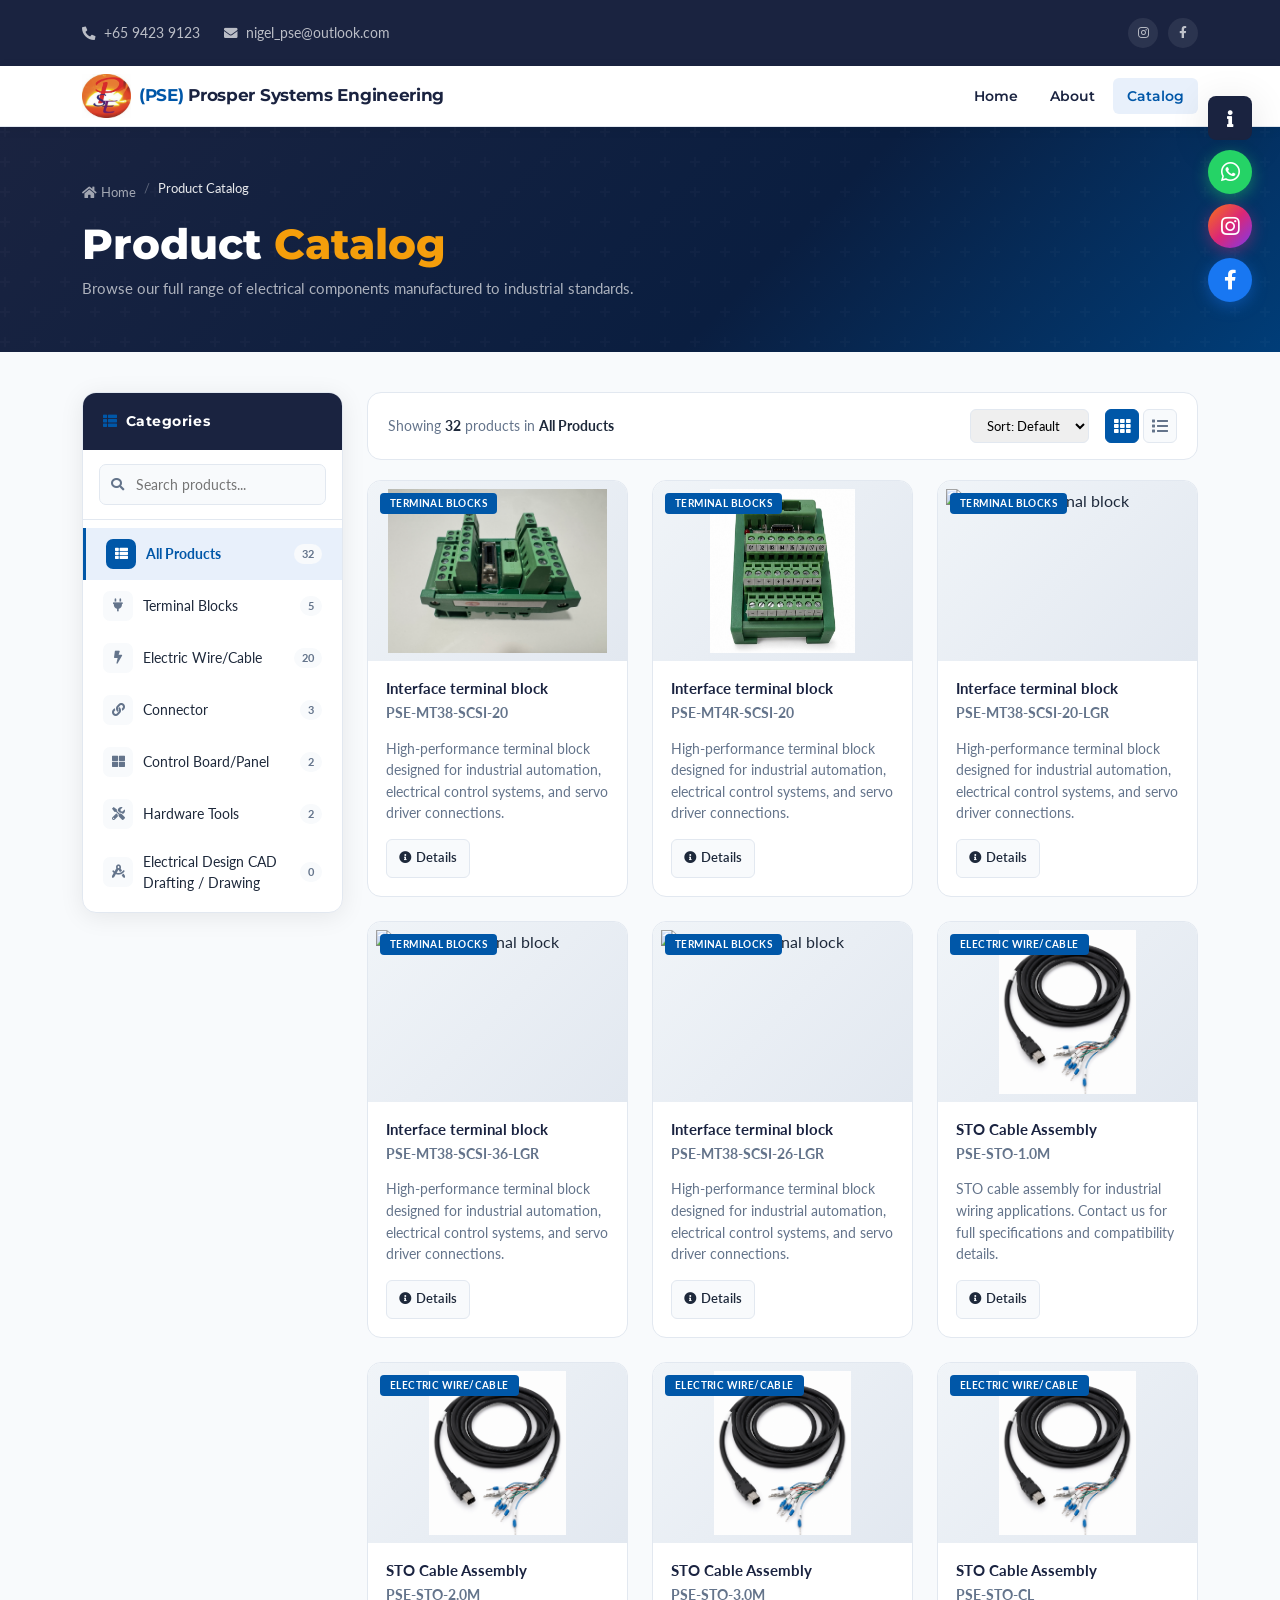
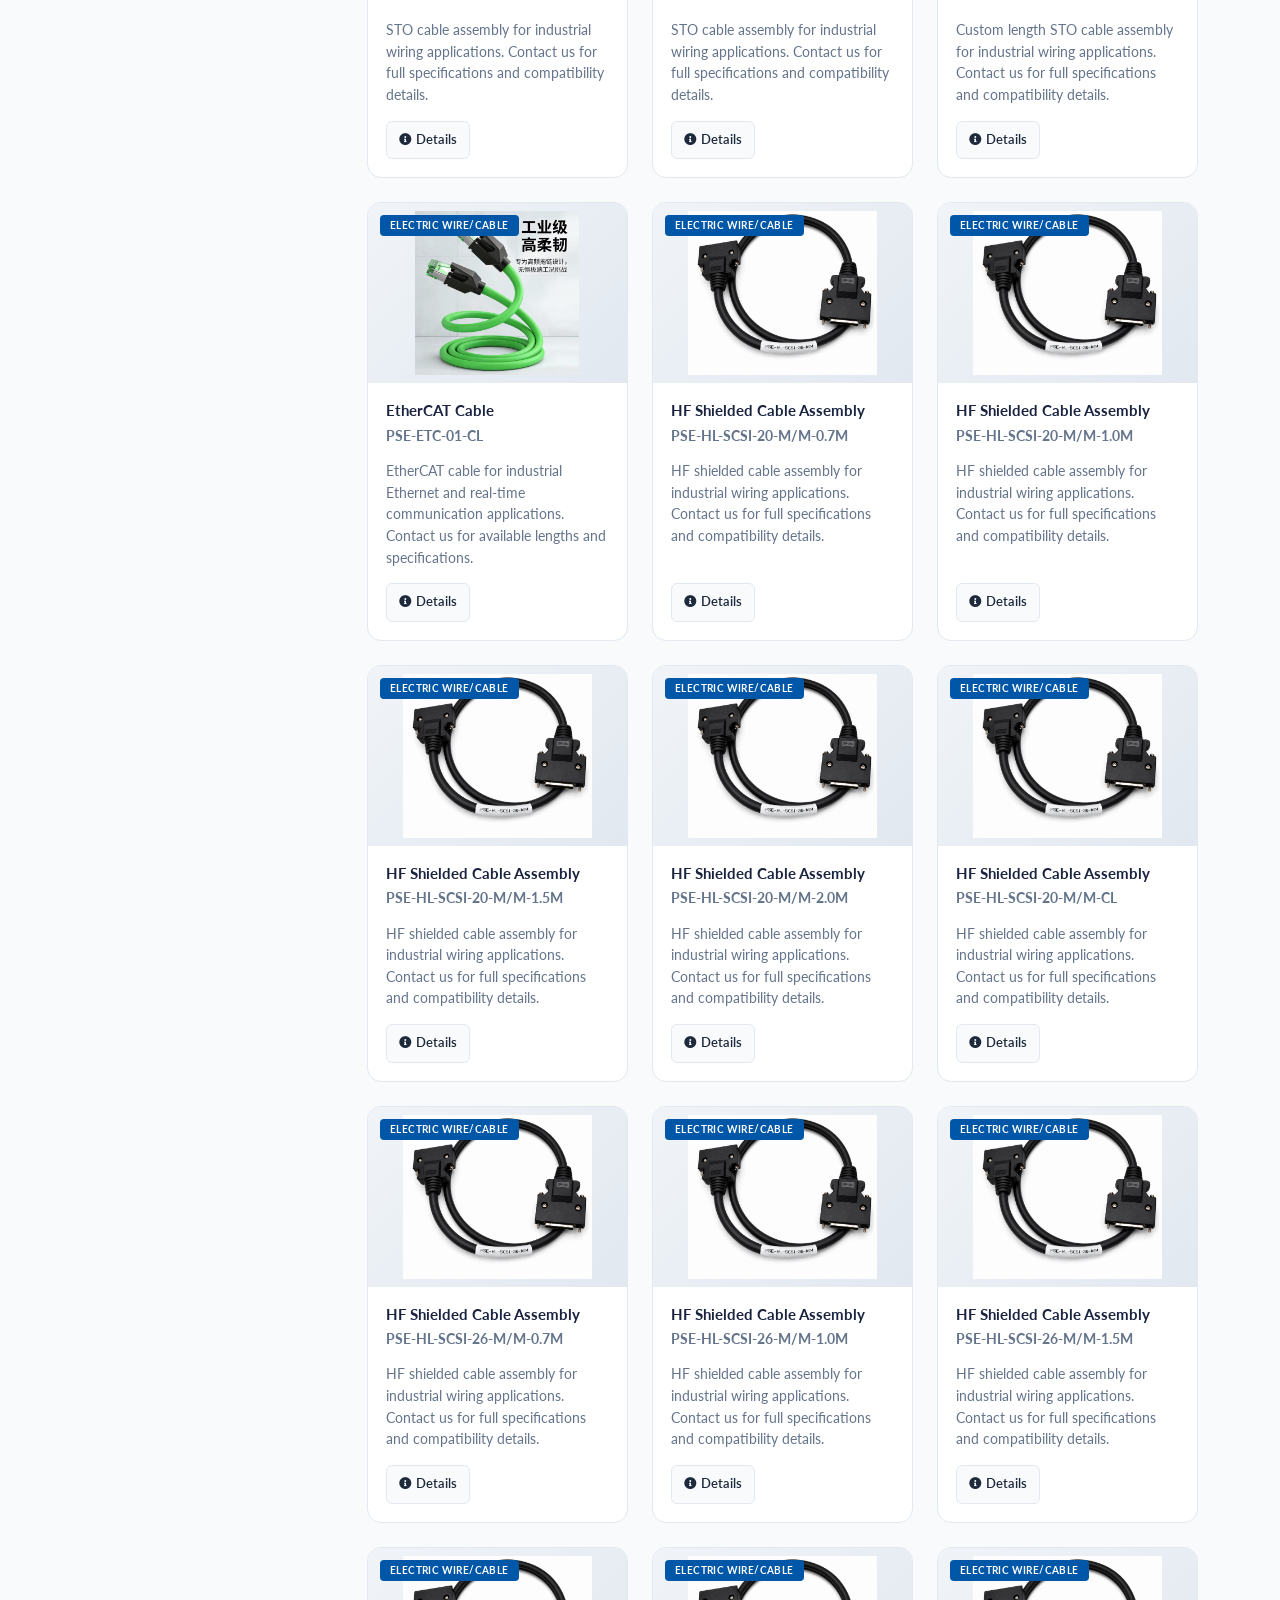
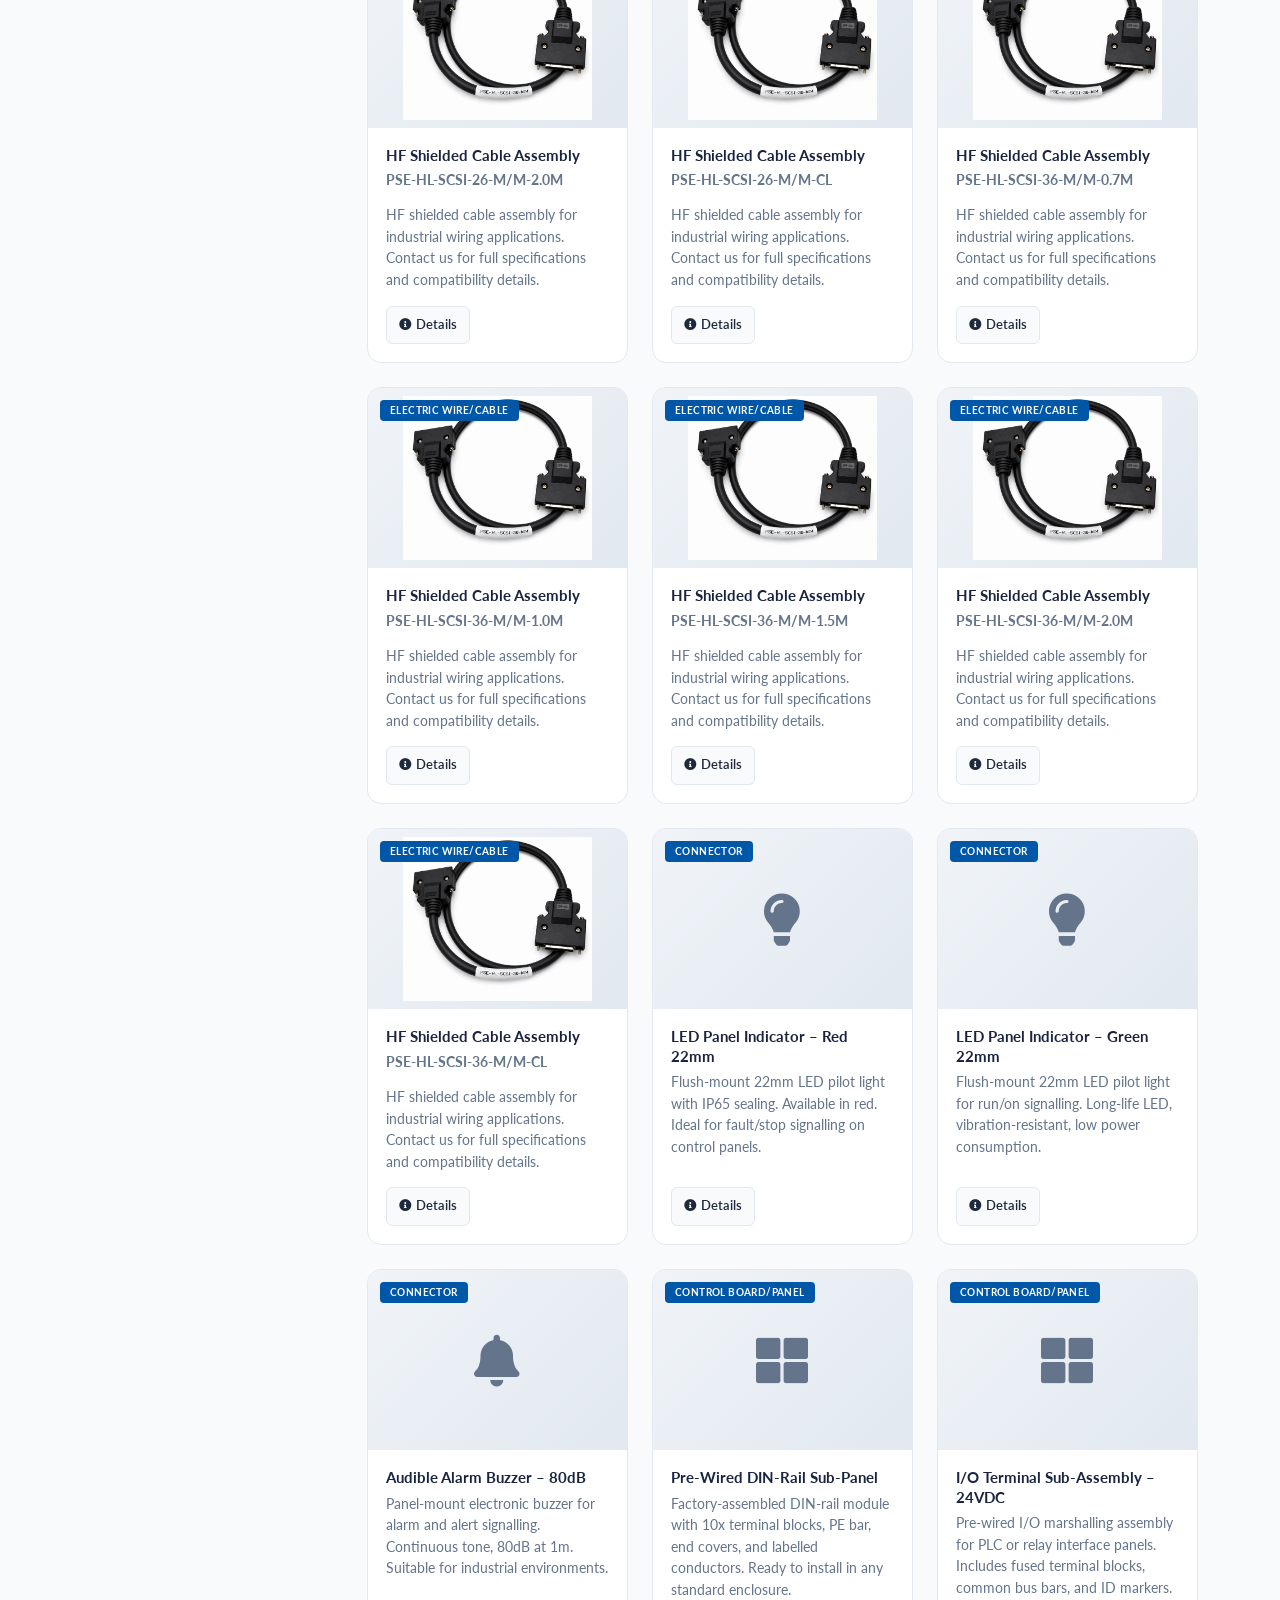
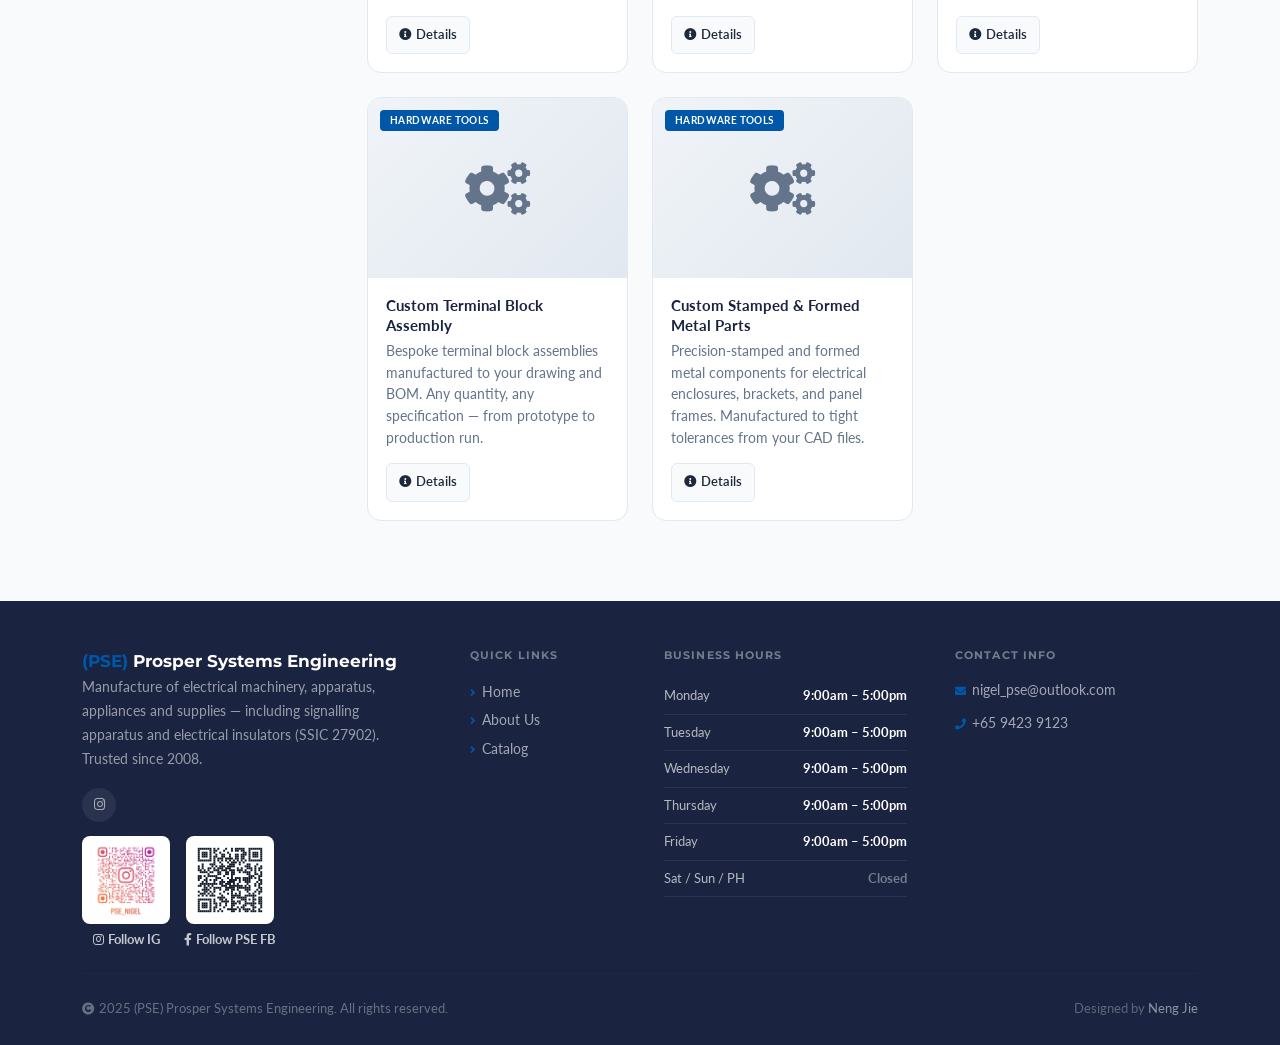
==== commit c541ee9b: "Add EtherCAT cable catalog item" ====
--- a/catalog.html
+++ b/catalog.html
@@ -378,7 +378,7 @@
 <!-- ── SCRIPTS ── -->
 <script src="https://ajax.googleapis.com/ajax/libs/jquery/3.6.4/jquery.min.js"></script>
 <script src="https://cdn.jsdelivr.net/npm/bootstrap@5.3.0/dist/js/bootstrap.bundle.min.js"></script>
-<script src="js/catalog.js?v=0f59225ad7a384570f69393e1c3d0fb3318ae954"></script>
+<script src="js/catalog.js?v=ethercat-cable-20261029"></script>
 
 </body>
 </html>
